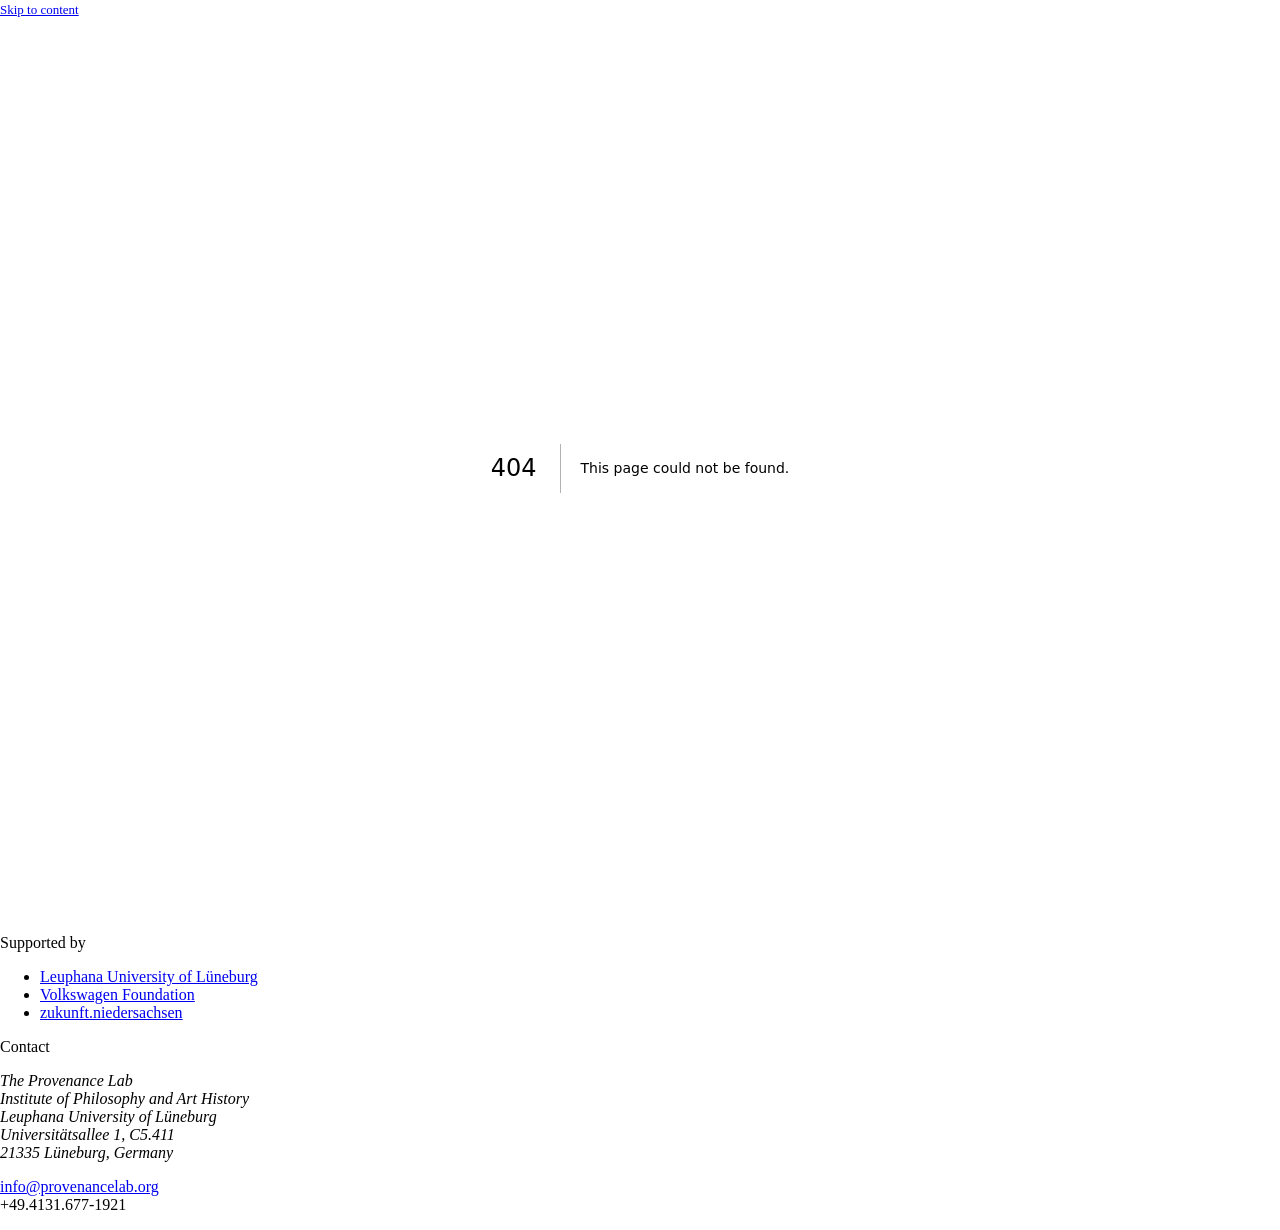
==== 404/index.html @ 69073a0b "Deploy internal@283c2c4657d5 Generated static release from the private canonical source." ====
<!DOCTYPE html><!--GdegXd8viqjY1haGjltUd--><html lang="en"><head><meta charSet="utf-8"/><meta name="viewport" content="width=device-width, initial-scale=1"/><link rel="stylesheet" href="/provenancelab-org/_next/static/chunks/e42bea5c8b662b78.css" data-precedence="next"/><link rel="preload" as="script" fetchPriority="low" href="/provenancelab-org/_next/static/chunks/fd5f064b2a3f9309.js"/><script src="/provenancelab-org/_next/static/chunks/1d30260628ce68c6.js" async=""></script><script src="/provenancelab-org/_next/static/chunks/8a8ef77865bda9e6.js" async=""></script><script src="/provenancelab-org/_next/static/chunks/turbopack-cef4989e5da5ca2d.js" async=""></script><script src="/provenancelab-org/_next/static/chunks/42879de7b8087bc9.js" async=""></script><title>404: This page could not be found.</title><meta name="robots" content="noindex"/><meta name="theme-color" content="#f4f5f2"/><title>The Provenance Lab</title><meta name="description" content="An interdisciplinary research centre at Leuphana University of Lüneburg. We use computational, archival, and collaborative methods to trace how and why art has changed hands."/><link rel="canonical" href="https://provenancelab.org/"/><meta property="og:title" content="The Provenance Lab"/><meta property="og:description" content="An interdisciplinary research centre at Leuphana University of Lüneburg. We use computational, archival, and collaborative methods to trace how and why art has changed hands."/><meta property="og:site_name" content="The Provenance Lab"/><meta property="og:locale" content="en_GB"/><meta property="og:type" content="website"/><meta name="twitter:card" content="summary"/><meta name="twitter:title" content="The Provenance Lab"/><meta name="twitter:description" content="An interdisciplinary research centre at Leuphana University of Lüneburg. We use computational, archival, and collaborative methods to trace how and why art has changed hands."/><script src="/provenancelab-org/_next/static/chunks/a6dad97d9634a72d.js" noModule=""></script></head><body><div hidden=""><!--$--><!--/$--></div><a href="#main" class="sr-only focus:not-sr-only focus:absolute focus:z-50 focus:m-3 focus:bg-ink focus:px-3 focus:py-2 focus:text-[#f4f5f2]" style="font-family:var(--font-ui);font-size:0.8125rem">Skip to content</a><script type="application/ld+json">{"@context":"https://schema.org","@type":"ResearchOrganization","name":"The Provenance Lab","url":"https://provenancelab.org","parentOrganization":{"@type":"CollegeOrUniversity","name":"Leuphana University of Lüneburg"},"address":{"@type":"PostalAddress","streetAddress":"Universitätsallee 1, C5.411","postalCode":"21335","addressLocality":"Lüneburg","addressCountry":"DE"},"email":"info@provenancelab.org","telephone":"+49-4131-677-1921"}</script><main id="main"><div style="font-family:system-ui,&quot;Segoe UI&quot;,Roboto,Helvetica,Arial,sans-serif,&quot;Apple Color Emoji&quot;,&quot;Segoe UI Emoji&quot;;height:100vh;text-align:center;display:flex;flex-direction:column;align-items:center;justify-content:center"><div><style>body{color:#000;background:#fff;margin:0}.next-error-h1{border-right:1px solid rgba(0,0,0,.3)}@media (prefers-color-scheme:dark){body{color:#fff;background:#000}.next-error-h1{border-right:1px solid rgba(255,255,255,.3)}}</style><h1 class="next-error-h1" style="display:inline-block;margin:0 20px 0 0;padding:0 23px 0 0;font-size:24px;font-weight:500;vertical-align:top;line-height:49px">404</h1><div style="display:inline-block"><h2 style="font-size:14px;font-weight:400;line-height:49px;margin:0">This page could not be found.</h2></div></div></div><!--$--><!--/$--></main><footer class="mt-12 md:mt-16"><div class="wrap"><div class="rule-hatched"></div></div><div class="wrap grid gap-10 py-12 md:grid-cols-2 md:gap-16 md:py-14"><div><p class="marker mb-3">Supported by</p><ul class="flex flex-col gap-1.5"><li><a href="https://www.leuphana.de/en" target="_blank" rel="noopener noreferrer" class="meta transition-[color] duration-150 hover:text-[var(--ink)]">Leuphana University of Lüneburg</a></li><li><a href="https://www.volkswagenstiftung.de/en" target="_blank" rel="noopener noreferrer" class="meta transition-[color] duration-150 hover:text-[var(--ink)]">Volkswagen Foundation</a></li><li><a href="https://www.zukunft.niedersachsen.de/" target="_blank" rel="noopener noreferrer" class="meta transition-[color] duration-150 hover:text-[var(--ink)]">zukunft.niedersachsen</a></li></ul></div><div><p class="marker mb-3">Contact</p><address class="meta not-italic leading-relaxed">The Provenance Lab<br/>Institute of Philosophy and Art History<br/>Leuphana University of Lüneburg<br/>Universitätsallee 1, C5.411<br/>21335 Lüneburg, Germany</address><p class="meta mt-3"><a href="mailto:info@provenancelab.org" class="underline decoration-[var(--rule-strong)] underline-offset-2 hover:decoration-[var(--ink)]">info@provenancelab.org</a><br/>+49.4131.677-1921</p></div></div></footer><script src="/provenancelab-org/_next/static/chunks/fd5f064b2a3f9309.js" id="_R_" async=""></script><script>(self.__next_f=self.__next_f||[]).push([0])</script><script>self.__next_f.push([1,"1:\"$Sreact.fragment\"\n2:I[39756,[\"/provenancelab-org/_next/static/chunks/42879de7b8087bc9.js\"],\"default\"]\n3:I[37457,[\"/provenancelab-org/_next/static/chunks/42879de7b8087bc9.js\"],\"default\"]\n9:I[68027,[\"/provenancelab-org/_next/static/chunks/42879de7b8087bc9.js\"],\"default\"]\n:HL[\"/provenancelab-org/_next/static/chunks/e42bea5c8b662b78.css\",\"style\"]\n"])</script><script>self.__next_f.push([1,"0:{\"P\":null,\"b\":\"GdegXd8viqjY1haGjltUd\",\"c\":[\"\",\"_not-found\",\"\"],\"q\":\"\",\"i\":false,\"f\":[[[\"\",{\"children\":[\"/_not-found\",{\"children\":[\"__PAGE__\",{}]}]},\"$undefined\",\"$undefined\",true],[[\"$\",\"$1\",\"c\",{\"children\":[[[\"$\",\"link\",\"0\",{\"rel\":\"stylesheet\",\"href\":\"/provenancelab-org/_next/static/chunks/e42bea5c8b662b78.css\",\"precedence\":\"next\",\"crossOrigin\":\"$undefined\",\"nonce\":\"$undefined\"}],[\"$\",\"script\",\"script-0\",{\"src\":\"/provenancelab-org/_next/static/chunks/42879de7b8087bc9.js\",\"async\":true,\"nonce\":\"$undefined\"}]],[\"$\",\"html\",null,{\"lang\":\"en\",\"children\":[\"$\",\"body\",null,{\"children\":[[\"$\",\"a\",null,{\"href\":\"#main\",\"className\":\"sr-only focus:not-sr-only focus:absolute focus:z-50 focus:m-3 focus:bg-ink focus:px-3 focus:py-2 focus:text-[#f4f5f2]\",\"style\":{\"fontFamily\":\"var(--font-ui)\",\"fontSize\":\"0.8125rem\"},\"children\":\"Skip to content\"}],[\"$\",\"script\",null,{\"type\":\"application/ld+json\",\"dangerouslySetInnerHTML\":{\"__html\":\"{\\\"@context\\\":\\\"https://schema.org\\\",\\\"@type\\\":\\\"ResearchOrganization\\\",\\\"name\\\":\\\"The Provenance Lab\\\",\\\"url\\\":\\\"https://provenancelab.org\\\",\\\"parentOrganization\\\":{\\\"@type\\\":\\\"CollegeOrUniversity\\\",\\\"name\\\":\\\"Leuphana University of Lüneburg\\\"},\\\"address\\\":{\\\"@type\\\":\\\"PostalAddress\\\",\\\"streetAddress\\\":\\\"Universitätsallee 1, C5.411\\\",\\\"postalCode\\\":\\\"21335\\\",\\\"addressLocality\\\":\\\"Lüneburg\\\",\\\"addressCountry\\\":\\\"DE\\\"},\\\"email\\\":\\\"info@provenancelab.org\\\",\\\"telephone\\\":\\\"+49-4131-677-1921\\\"}\"}}],[\"$\",\"main\",null,{\"id\":\"main\",\"children\":[\"$\",\"$L2\",null,{\"parallelRouterKey\":\"children\",\"error\":\"$undefined\",\"errorStyles\":\"$undefined\",\"errorScripts\":\"$undefined\",\"template\":[\"$\",\"$L3\",null,{}],\"templateStyles\":\"$undefined\",\"templateScripts\":\"$undefined\",\"notFound\":[[[\"$\",\"title\",null,{\"children\":\"404: This page could not be found.\"}],[\"$\",\"div\",null,{\"style\":{\"fontFamily\":\"system-ui,\\\"Segoe UI\\\",Roboto,Helvetica,Arial,sans-serif,\\\"Apple Color Emoji\\\",\\\"Segoe UI Emoji\\\"\",\"height\":\"100vh\",\"textAlign\":\"center\",\"display\":\"flex\",\"flexDirection\":\"column\",\"alignItems\":\"center\",\"justifyContent\":\"center\"},\"children\":[\"$\",\"div\",null,{\"children\":[[\"$\",\"style\",null,{\"dangerouslySetInnerHTML\":{\"__html\":\"body{color:#000;background:#fff;margin:0}.next-error-h1{border-right:1px solid rgba(0,0,0,.3)}@media (prefers-color-scheme:dark){body{color:#fff;background:#000}.next-error-h1{border-right:1px solid rgba(255,255,255,.3)}}\"}}],[\"$\",\"h1\",null,{\"className\":\"next-error-h1\",\"style\":{\"display\":\"inline-block\",\"margin\":\"0 20px 0 0\",\"padding\":\"0 23px 0 0\",\"fontSize\":24,\"fontWeight\":500,\"verticalAlign\":\"top\",\"lineHeight\":\"49px\"},\"children\":404}],[\"$\",\"div\",null,{\"style\":{\"display\":\"inline-block\"},\"children\":[\"$\",\"h2\",null,{\"style\":{\"fontSize\":14,\"fontWeight\":400,\"lineHeight\":\"49px\",\"margin\":0},\"children\":\"This page could not be found.\"}]}]]}]}]],[]],\"forbidden\":\"$undefined\",\"unauthorized\":\"$undefined\"}]}],[\"$\",\"footer\",null,{\"className\":\"mt-12 md:mt-16\",\"children\":[[\"$\",\"div\",null,{\"className\":\"wrap\",\"children\":[\"$\",\"div\",null,{\"className\":\"rule-hatched\"}]}],[\"$\",\"div\",null,{\"className\":\"wrap grid gap-10 py-12 md:grid-cols-2 md:gap-16 md:py-14\",\"children\":[[\"$\",\"div\",null,{\"children\":[[\"$\",\"p\",null,{\"className\":\"marker mb-3\",\"children\":\"Supported by\"}],[\"$\",\"ul\",null,{\"className\":\"flex flex-col gap-1.5\",\"children\":[[\"$\",\"li\",\"Leuphana University of Lüneburg\",{\"children\":[\"$\",\"a\",null,{\"href\":\"https://www.leuphana.de/en\",\"target\":\"_blank\",\"rel\":\"noopener noreferrer\",\"className\":\"meta transition-[color] duration-150 hover:text-[var(--ink)]\",\"children\":\"Leuphana University of Lüneburg\"}]}],[\"$\",\"li\",\"Volkswagen Foundation\",{\"children\":[\"$\",\"a\",null,{\"href\":\"https://www.volkswagenstiftung.de/en\",\"target\":\"_blank\",\"rel\":\"noopener noreferrer\",\"className\":\"meta transition-[color] duration-150 hover:text-[var(--ink)]\",\"children\":\"Volkswagen Foundation\"}]}],[\"$\",\"li\",\"zukunft.niedersachsen\",{\"children\":[\"$\",\"a\",null,{\"href\":\"https://www.zukunft.niedersachsen.de/\",\"target\":\"_blank\",\"rel\":\"noopener noreferrer\",\"className\":\"meta transition-[color] duration-150 hover:text-[var(--ink)]\",\"children\":\"zukunft.niedersachsen\"}]}]]}]]}],[\"$\",\"div\",null,{\"children\":[[\"$\",\"p\",null,{\"className\":\"marker mb-3\",\"children\":\"Contact\"}],[\"$\",\"address\",null,{\"className\":\"meta not-italic leading-relaxed\",\"children\":[\"The Provenance Lab\",[\"$\",\"br\",null,{}],\"Institute of Philosophy and Art History\",[\"$\",\"br\",null,{}],\"Leuphana University of Lüneburg\",[\"$\",\"br\",null,{}],\"Universitätsallee 1, C5.411\",\"$L4\",\"21335 Lüneburg, Germany\"]}],\"$L5\"]}]]}]]}]]}]}]]}],{\"children\":[\"$L6\",{\"children\":[\"$L7\",{},null,false,false]},null,false,false]},null,false,false],\"$L8\",false]],\"m\":\"$undefined\",\"G\":[\"$9\",\"$undefined\"],\"S\":true}\n"])</script><script>self.__next_f.push([1,"a:I[97367,[\"/provenancelab-org/_next/static/chunks/42879de7b8087bc9.js\"],\"OutletBoundary\"]\nb:\"$Sreact.suspense\"\nd:I[97367,[\"/provenancelab-org/_next/static/chunks/42879de7b8087bc9.js\"],\"ViewportBoundary\"]\nf:I[97367,[\"/provenancelab-org/_next/static/chunks/42879de7b8087bc9.js\"],\"MetadataBoundary\"]\n4:[\"$\",\"br\",null,{}]\n5:[\"$\",\"p\",null,{\"className\":\"meta mt-3\",\"children\":[[\"$\",\"a\",null,{\"href\":\"mailto:info@provenancelab.org\",\"className\":\"underline decoration-[var(--rule-strong)] underline-offset-2 hover:decoration-[var(--ink)]\",\"children\":\"info@provenancelab.org\"}],[\"$\",\"br\",null,{}],\"+49.4131.677-1921\"]}]\n6:[\"$\",\"$1\",\"c\",{\"children\":[null,[\"$\",\"$L2\",null,{\"parallelRouterKey\":\"children\",\"error\":\"$undefined\",\"errorStyles\":\"$undefined\",\"errorScripts\":\"$undefined\",\"template\":[\"$\",\"$L3\",null,{}],\"templateStyles\":\"$undefined\",\"templateScripts\":\"$undefined\",\"notFound\":\"$undefined\",\"forbidden\":\"$undefined\",\"unauthorized\":\"$undefined\"}]]}]\n7:[\"$\",\"$1\",\"c\",{\"children\":[[[\"$\",\"title\",null,{\"children\":\"404: This page could not be found.\"}],[\"$\",\"div\",null,{\"style\":\"$0:f:0:1:0:props:children:1:props:children:props:children:2:props:children:props:notFound:0:1:props:style\",\"children\":[\"$\",\"div\",null,{\"children\":[[\"$\",\"style\",null,{\"dangerouslySetInnerHTML\":{\"__html\":\"body{color:#000;background:#fff;margin:0}.next-error-h1{border-right:1px solid rgba(0,0,0,.3)}@media (prefers-color-scheme:dark){body{color:#fff;background:#000}.next-error-h1{border-right:1px solid rgba(255,255,255,.3)}}\"}}],[\"$\",\"h1\",null,{\"className\":\"next-error-h1\",\"style\":\"$0:f:0:1:0:props:children:1:props:children:props:children:2:props:children:props:notFound:0:1:props:children:props:children:1:props:style\",\"children\":404}],[\"$\",\"div\",null,{\"style\":\"$0:f:0:1:0:props:children:1:props:children:props:children:2:props:children:props:notFound:0:1:props:children:props:children:2:props:style\",\"children\":[\"$\",\"h2\",null,{\"style\":\"$0:f:0:1:0:props:children:1:props:children:props:children:2:props:children:props:notFound:0:1:props:children:props:children:2:props:children:props:style\",\"children\":\"This page could not be found.\"}]}]]}]}]],null,[\"$\",\"$La\",null,{\"children\":[\"$\",\"$b\",null,{\"name\":\"Next.MetadataOutlet\",\"children\":\"$@c\"}]}]]}]\n8:[\"$\",\"$1\",\"h\",{\"children\":[[\"$\",\"meta\",null,{\"name\":\"robots\",\"content\":\"noindex\"}],[\"$\",\"$Ld\",null,{\"children\":\"$@e\"}],[\"$\",\"div\",null,{\"hidden\":true,\"children\":[\"$\",\"$Lf\",null,{\"children\":[\"$\",\"$b\",null,{\"name\":\"Next.Metadata\",\"children\":\"$@10\"}]}]}],null]}]\n"])</script><script>self.__next_f.push([1,"e:[[\"$\",\"meta\",\"0\",{\"charSet\":\"utf-8\"}],[\"$\",\"meta\",\"1\",{\"name\":\"viewport\",\"content\":\"width=device-width, initial-scale=1\"}],[\"$\",\"meta\",\"2\",{\"name\":\"theme-color\",\"content\":\"#f4f5f2\"}]]\n"])</script><script>self.__next_f.push([1,"10:[[\"$\",\"title\",\"0\",{\"children\":\"The Provenance Lab\"}],[\"$\",\"meta\",\"1\",{\"name\":\"description\",\"content\":\"An interdisciplinary research centre at Leuphana University of Lüneburg. We use computational, archival, and collaborative methods to trace how and why art has changed hands.\"}],[\"$\",\"link\",\"2\",{\"rel\":\"canonical\",\"href\":\"https://provenancelab.org/\"}],[\"$\",\"meta\",\"3\",{\"property\":\"og:title\",\"content\":\"The Provenance Lab\"}],[\"$\",\"meta\",\"4\",{\"property\":\"og:description\",\"content\":\"An interdisciplinary research centre at Leuphana University of Lüneburg. We use computational, archival, and collaborative methods to trace how and why art has changed hands.\"}],[\"$\",\"meta\",\"5\",{\"property\":\"og:site_name\",\"content\":\"The Provenance Lab\"}],[\"$\",\"meta\",\"6\",{\"property\":\"og:locale\",\"content\":\"en_GB\"}],[\"$\",\"meta\",\"7\",{\"property\":\"og:type\",\"content\":\"website\"}],[\"$\",\"meta\",\"8\",{\"name\":\"twitter:card\",\"content\":\"summary\"}],[\"$\",\"meta\",\"9\",{\"name\":\"twitter:title\",\"content\":\"The Provenance Lab\"}],[\"$\",\"meta\",\"10\",{\"name\":\"twitter:description\",\"content\":\"An interdisciplinary research centre at Leuphana University of Lüneburg. We use computational, archival, and collaborative methods to trace how and why art has changed hands.\"}]]\nc:null\n"])</script></body></html>
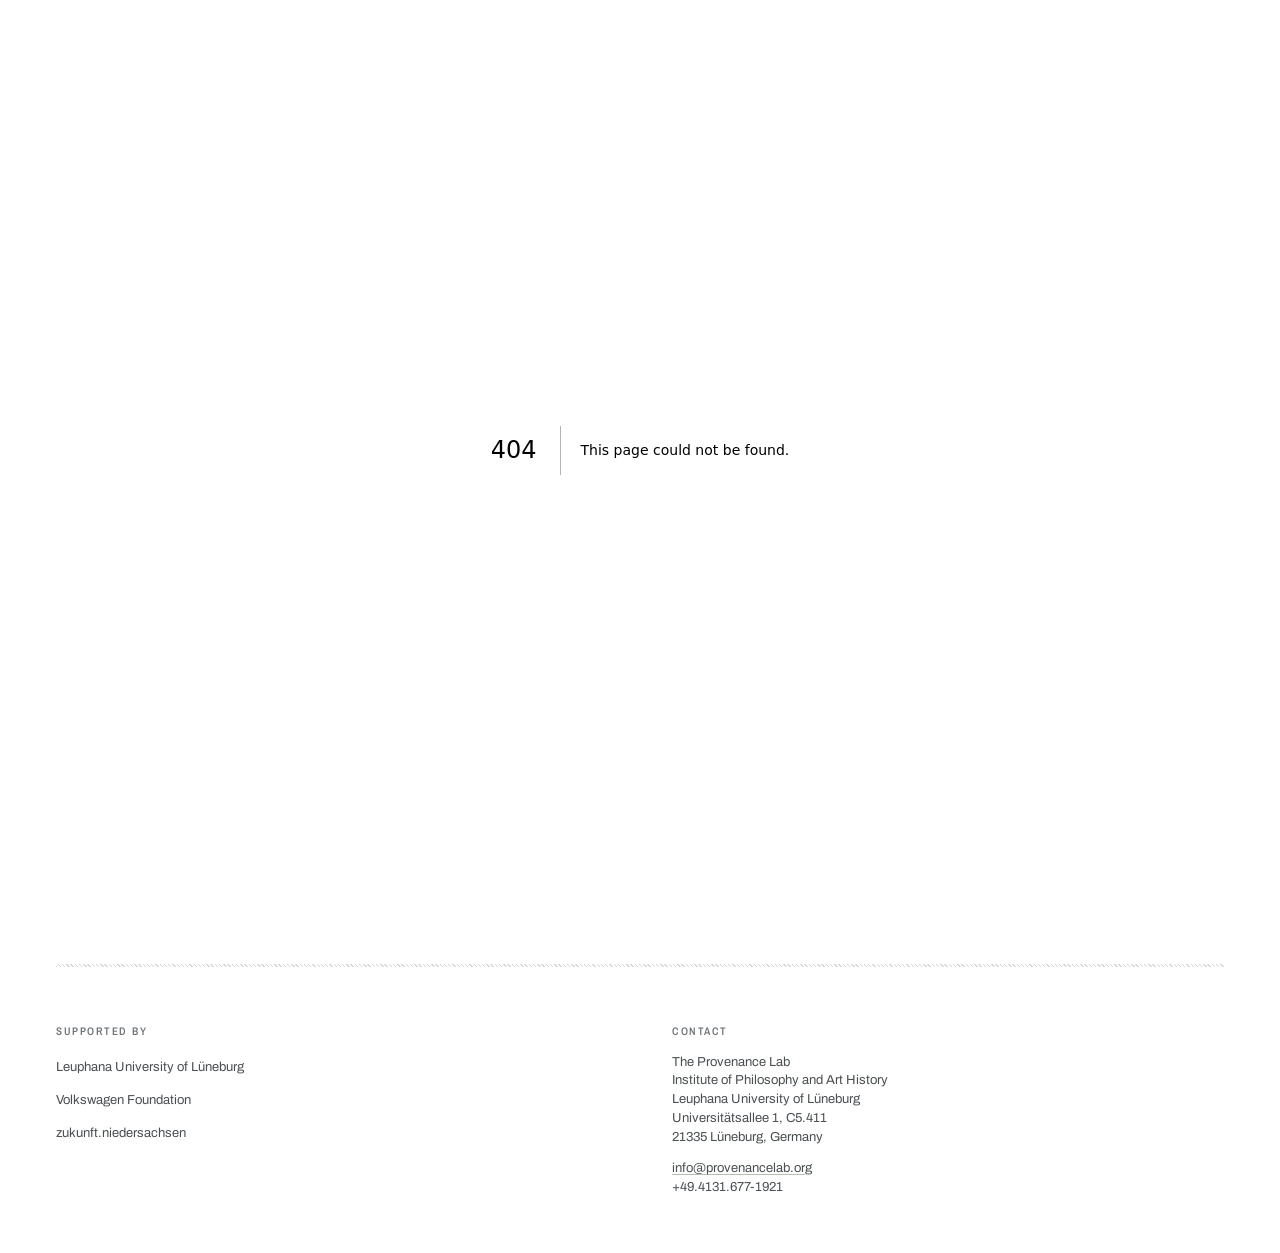
==== commit cf129cf6: "Deploy internal@5a515d130924" ====
--- a/404/index.html
+++ b/404/index.html
@@ -1 +1 @@
-<!DOCTYPE html><!--GdegXd8viqjY1haGjltUd--><html lang="en"><head><meta charSet="utf-8"/><meta name="viewport" content="width=device-width, initial-scale=1"/><link rel="stylesheet" href="/provenancelab-org/_next/static/chunks/e42bea5c8b662b78.css" data-precedence="next"/><link rel="preload" as="script" fetchPriority="low" href="/provenancelab-org/_next/static/chunks/fd5f064b2a3f9309.js"/><script src="/provenancelab-org/_next/static/chunks/1d30260628ce68c6.js" async=""></script><script src="/provenancelab-org/_next/static/chunks/8a8ef77865bda9e6.js" async=""></script><script src="/provenancelab-org/_next/static/chunks/turbopack-cef4989e5da5ca2d.js" async=""></script><script src="/provenancelab-org/_next/static/chunks/42879de7b8087bc9.js" async=""></script><title>404: This page could not be found.</title><meta name="robots" content="noindex"/><meta name="theme-color" content="#f4f5f2"/><title>The Provenance Lab</title><meta name="description" content="An interdisciplinary research centre at Leuphana University of Lüneburg. We use computational, archival, and collaborative methods to trace how and why art has changed hands."/><link rel="canonical" href="https://provenancelab.org/"/><meta property="og:title" content="The Provenance Lab"/><meta property="og:description" content="An interdisciplinary research centre at Leuphana University of Lüneburg. We use computational, archival, and collaborative methods to trace how and why art has changed hands."/><meta property="og:site_name" content="The Provenance Lab"/><meta property="og:locale" content="en_GB"/><meta property="og:type" content="website"/><meta name="twitter:card" content="summary"/><meta name="twitter:title" content="The Provenance Lab"/><meta name="twitter:description" content="An interdisciplinary research centre at Leuphana University of Lüneburg. We use computational, archival, and collaborative methods to trace how and why art has changed hands."/><script src="/provenancelab-org/_next/static/chunks/a6dad97d9634a72d.js" noModule=""></script></head><body><div hidden=""><!--$--><!--/$--></div><a href="#main" class="sr-only focus:not-sr-only focus:absolute focus:z-50 focus:m-3 focus:bg-ink focus:px-3 focus:py-2 focus:text-[#f4f5f2]" style="font-family:var(--font-ui);font-size:0.8125rem">Skip to content</a><script type="application/ld+json">{"@context":"https://schema.org","@type":"ResearchOrganization","name":"The Provenance Lab","url":"https://provenancelab.org","parentOrganization":{"@type":"CollegeOrUniversity","name":"Leuphana University of Lüneburg"},"address":{"@type":"PostalAddress","streetAddress":"Universitätsallee 1, C5.411","postalCode":"21335","addressLocality":"Lüneburg","addressCountry":"DE"},"email":"info@provenancelab.org","telephone":"+49-4131-677-1921"}</script><main id="main"><div style="font-family:system-ui,&quot;Segoe UI&quot;,Roboto,Helvetica,Arial,sans-serif,&quot;Apple Color Emoji&quot;,&quot;Segoe UI Emoji&quot;;height:100vh;text-align:center;display:flex;flex-direction:column;align-items:center;justify-content:center"><div><style>body{color:#000;background:#fff;margin:0}.next-error-h1{border-right:1px solid rgba(0,0,0,.3)}@media (prefers-color-scheme:dark){body{color:#fff;background:#000}.next-error-h1{border-right:1px solid rgba(255,255,255,.3)}}</style><h1 class="next-error-h1" style="display:inline-block;margin:0 20px 0 0;padding:0 23px 0 0;font-size:24px;font-weight:500;vertical-align:top;line-height:49px">404</h1><div style="display:inline-block"><h2 style="font-size:14px;font-weight:400;line-height:49px;margin:0">This page could not be found.</h2></div></div></div><!--$--><!--/$--></main><footer class="mt-12 md:mt-16"><div class="wrap"><div class="rule-hatched"></div></div><div class="wrap grid gap-10 py-12 md:grid-cols-2 md:gap-16 md:py-14"><div><p class="marker mb-3">Supported by</p><ul class="flex flex-col gap-1.5"><li><a href="https://www.leuphana.de/en" target="_blank" rel="noopener noreferrer" class="meta transition-[color] duration-150 hover:text-[var(--ink)]">Leuphana University of Lüneburg</a></li><li><a href="https://www.volkswagenstiftung.de/en" target="_blank" rel="noopener noreferrer" class="meta transition-[color] duration-150 hover:text-[var(--ink)]">Volkswagen Foundation</a></li><li><a href="https://www.zukunft.niedersachsen.de/" target="_blank" rel="noopener noreferrer" class="meta transition-[color] duration-150 hover:text-[var(--ink)]">zukunft.niedersachsen</a></li></ul></div><div><p class="marker mb-3">Contact</p><address class="meta not-italic leading-relaxed">The Provenance Lab<br/>Institute of Philosophy and Art History<br/>Leuphana University of Lüneburg<br/>Universitätsallee 1, C5.411<br/>21335 Lüneburg, Germany</address><p class="meta mt-3"><a href="mailto:info@provenancelab.org" class="underline decoration-[var(--rule-strong)] underline-offset-2 hover:decoration-[var(--ink)]">info@provenancelab.org</a><br/>+49.4131.677-1921</p></div></div></footer><script src="/provenancelab-org/_next/static/chunks/fd5f064b2a3f9309.js" id="_R_" async=""></script><script>(self.__next_f=self.__next_f||[]).push([0])</script><script>self.__next_f.push([1,"1:\"$Sreact.fragment\"\n2:I[39756,[\"/provenancelab-org/_next/static/chunks/42879de7b8087bc9.js\"],\"default\"]\n3:I[37457,[\"/provenancelab-org/_next/static/chunks/42879de7b8087bc9.js\"],\"default\"]\n9:I[68027,[\"/provenancelab-org/_next/static/chunks/42879de7b8087bc9.js\"],\"default\"]\n:HL[\"/provenancelab-org/_next/static/chunks/e42bea5c8b662b78.css\",\"style\"]\n"])</script><script>self.__next_f.push([1,"0:{\"P\":null,\"b\":\"GdegXd8viqjY1haGjltUd\",\"c\":[\"\",\"_not-found\",\"\"],\"q\":\"\",\"i\":false,\"f\":[[[\"\",{\"children\":[\"/_not-found\",{\"children\":[\"__PAGE__\",{}]}]},\"$undefined\",\"$undefined\",true],[[\"$\",\"$1\",\"c\",{\"children\":[[[\"$\",\"link\",\"0\",{\"rel\":\"stylesheet\",\"href\":\"/provenancelab-org/_next/static/chunks/e42bea5c8b662b78.css\",\"precedence\":\"next\",\"crossOrigin\":\"$undefined\",\"nonce\":\"$undefined\"}],[\"$\",\"script\",\"script-0\",{\"src\":\"/provenancelab-org/_next/static/chunks/42879de7b8087bc9.js\",\"async\":true,\"nonce\":\"$undefined\"}]],[\"$\",\"html\",null,{\"lang\":\"en\",\"children\":[\"$\",\"body\",null,{\"children\":[[\"$\",\"a\",null,{\"href\":\"#main\",\"className\":\"sr-only focus:not-sr-only focus:absolute focus:z-50 focus:m-3 focus:bg-ink focus:px-3 focus:py-2 focus:text-[#f4f5f2]\",\"style\":{\"fontFamily\":\"var(--font-ui)\",\"fontSize\":\"0.8125rem\"},\"children\":\"Skip to content\"}],[\"$\",\"script\",null,{\"type\":\"application/ld+json\",\"dangerouslySetInnerHTML\":{\"__html\":\"{\\\"@context\\\":\\\"https://schema.org\\\",\\\"@type\\\":\\\"ResearchOrganization\\\",\\\"name\\\":\\\"The Provenance Lab\\\",\\\"url\\\":\\\"https://provenancelab.org\\\",\\\"parentOrganization\\\":{\\\"@type\\\":\\\"CollegeOrUniversity\\\",\\\"name\\\":\\\"Leuphana University of Lüneburg\\\"},\\\"address\\\":{\\\"@type\\\":\\\"PostalAddress\\\",\\\"streetAddress\\\":\\\"Universitätsallee 1, C5.411\\\",\\\"postalCode\\\":\\\"21335\\\",\\\"addressLocality\\\":\\\"Lüneburg\\\",\\\"addressCountry\\\":\\\"DE\\\"},\\\"email\\\":\\\"info@provenancelab.org\\\",\\\"telephone\\\":\\\"+49-4131-677-1921\\\"}\"}}],[\"$\",\"main\",null,{\"id\":\"main\",\"children\":[\"$\",\"$L2\",null,{\"parallelRouterKey\":\"children\",\"error\":\"$undefined\",\"errorStyles\":\"$undefined\",\"errorScripts\":\"$undefined\",\"template\":[\"$\",\"$L3\",null,{}],\"templateStyles\":\"$undefined\",\"templateScripts\":\"$undefined\",\"notFound\":[[[\"$\",\"title\",null,{\"children\":\"404: This page could not be found.\"}],[\"$\",\"div\",null,{\"style\":{\"fontFamily\":\"system-ui,\\\"Segoe UI\\\",Roboto,Helvetica,Arial,sans-serif,\\\"Apple Color Emoji\\\",\\\"Segoe UI Emoji\\\"\",\"height\":\"100vh\",\"textAlign\":\"center\",\"display\":\"flex\",\"flexDirection\":\"column\",\"alignItems\":\"center\",\"justifyContent\":\"center\"},\"children\":[\"$\",\"div\",null,{\"children\":[[\"$\",\"style\",null,{\"dangerouslySetInnerHTML\":{\"__html\":\"body{color:#000;background:#fff;margin:0}.next-error-h1{border-right:1px solid rgba(0,0,0,.3)}@media (prefers-color-scheme:dark){body{color:#fff;background:#000}.next-error-h1{border-right:1px solid rgba(255,255,255,.3)}}\"}}],[\"$\",\"h1\",null,{\"className\":\"next-error-h1\",\"style\":{\"display\":\"inline-block\",\"margin\":\"0 20px 0 0\",\"padding\":\"0 23px 0 0\",\"fontSize\":24,\"fontWeight\":500,\"verticalAlign\":\"top\",\"lineHeight\":\"49px\"},\"children\":404}],[\"$\",\"div\",null,{\"style\":{\"display\":\"inline-block\"},\"children\":[\"$\",\"h2\",null,{\"style\":{\"fontSize\":14,\"fontWeight\":400,\"lineHeight\":\"49px\",\"margin\":0},\"children\":\"This page could not be found.\"}]}]]}]}]],[]],\"forbidden\":\"$undefined\",\"unauthorized\":\"$undefined\"}]}],[\"$\",\"footer\",null,{\"className\":\"mt-12 md:mt-16\",\"children\":[[\"$\",\"div\",null,{\"className\":\"wrap\",\"children\":[\"$\",\"div\",null,{\"className\":\"rule-hatched\"}]}],[\"$\",\"div\",null,{\"className\":\"wrap grid gap-10 py-12 md:grid-cols-2 md:gap-16 md:py-14\",\"children\":[[\"$\",\"div\",null,{\"children\":[[\"$\",\"p\",null,{\"className\":\"marker mb-3\",\"children\":\"Supported by\"}],[\"$\",\"ul\",null,{\"className\":\"flex flex-col gap-1.5\",\"children\":[[\"$\",\"li\",\"Leuphana University of Lüneburg\",{\"children\":[\"$\",\"a\",null,{\"href\":\"https://www.leuphana.de/en\",\"target\":\"_blank\",\"rel\":\"noopener noreferrer\",\"className\":\"meta transition-[color] duration-150 hover:text-[var(--ink)]\",\"children\":\"Leuphana University of Lüneburg\"}]}],[\"$\",\"li\",\"Volkswagen Foundation\",{\"children\":[\"$\",\"a\",null,{\"href\":\"https://www.volkswagenstiftung.de/en\",\"target\":\"_blank\",\"rel\":\"noopener noreferrer\",\"className\":\"meta transition-[color] duration-150 hover:text-[var(--ink)]\",\"children\":\"Volkswagen Foundation\"}]}],[\"$\",\"li\",\"zukunft.niedersachsen\",{\"children\":[\"$\",\"a\",null,{\"href\":\"https://www.zukunft.niedersachsen.de/\",\"target\":\"_blank\",\"rel\":\"noopener noreferrer\",\"className\":\"meta transition-[color] duration-150 hover:text-[var(--ink)]\",\"children\":\"zukunft.niedersachsen\"}]}]]}]]}],[\"$\",\"div\",null,{\"children\":[[\"$\",\"p\",null,{\"className\":\"marker mb-3\",\"children\":\"Contact\"}],[\"$\",\"address\",null,{\"className\":\"meta not-italic leading-relaxed\",\"children\":[\"The Provenance Lab\",[\"$\",\"br\",null,{}],\"Institute of Philosophy and Art History\",[\"$\",\"br\",null,{}],\"Leuphana University of Lüneburg\",[\"$\",\"br\",null,{}],\"Universitätsallee 1, C5.411\",\"$L4\",\"21335 Lüneburg, Germany\"]}],\"$L5\"]}]]}]]}]]}]}]]}],{\"children\":[\"$L6\",{\"children\":[\"$L7\",{},null,false,false]},null,false,false]},null,false,false],\"$L8\",false]],\"m\":\"$undefined\",\"G\":[\"$9\",\"$undefined\"],\"S\":true}\n"])</script><script>self.__next_f.push([1,"a:I[97367,[\"/provenancelab-org/_next/static/chunks/42879de7b8087bc9.js\"],\"OutletBoundary\"]\nb:\"$Sreact.suspense\"\nd:I[97367,[\"/provenancelab-org/_next/static/chunks/42879de7b8087bc9.js\"],\"ViewportBoundary\"]\nf:I[97367,[\"/provenancelab-org/_next/static/chunks/42879de7b8087bc9.js\"],\"MetadataBoundary\"]\n4:[\"$\",\"br\",null,{}]\n5:[\"$\",\"p\",null,{\"className\":\"meta mt-3\",\"children\":[[\"$\",\"a\",null,{\"href\":\"mailto:info@provenancelab.org\",\"className\":\"underline decoration-[var(--rule-strong)] underline-offset-2 hover:decoration-[var(--ink)]\",\"children\":\"info@provenancelab.org\"}],[\"$\",\"br\",null,{}],\"+49.4131.677-1921\"]}]\n6:[\"$\",\"$1\",\"c\",{\"children\":[null,[\"$\",\"$L2\",null,{\"parallelRouterKey\":\"children\",\"error\":\"$undefined\",\"errorStyles\":\"$undefined\",\"errorScripts\":\"$undefined\",\"template\":[\"$\",\"$L3\",null,{}],\"templateStyles\":\"$undefined\",\"templateScripts\":\"$undefined\",\"notFound\":\"$undefined\",\"forbidden\":\"$undefined\",\"unauthorized\":\"$undefined\"}]]}]\n7:[\"$\",\"$1\",\"c\",{\"children\":[[[\"$\",\"title\",null,{\"children\":\"404: This page could not be found.\"}],[\"$\",\"div\",null,{\"style\":\"$0:f:0:1:0:props:children:1:props:children:props:children:2:props:children:props:notFound:0:1:props:style\",\"children\":[\"$\",\"div\",null,{\"children\":[[\"$\",\"style\",null,{\"dangerouslySetInnerHTML\":{\"__html\":\"body{color:#000;background:#fff;margin:0}.next-error-h1{border-right:1px solid rgba(0,0,0,.3)}@media (prefers-color-scheme:dark){body{color:#fff;background:#000}.next-error-h1{border-right:1px solid rgba(255,255,255,.3)}}\"}}],[\"$\",\"h1\",null,{\"className\":\"next-error-h1\",\"style\":\"$0:f:0:1:0:props:children:1:props:children:props:children:2:props:children:props:notFound:0:1:props:children:props:children:1:props:style\",\"children\":404}],[\"$\",\"div\",null,{\"style\":\"$0:f:0:1:0:props:children:1:props:children:props:children:2:props:children:props:notFound:0:1:props:children:props:children:2:props:style\",\"children\":[\"$\",\"h2\",null,{\"style\":\"$0:f:0:1:0:props:children:1:props:children:props:children:2:props:children:props:notFound:0:1:props:children:props:children:2:props:children:props:style\",\"children\":\"This page could not be found.\"}]}]]}]}]],null,[\"$\",\"$La\",null,{\"children\":[\"$\",\"$b\",null,{\"name\":\"Next.MetadataOutlet\",\"children\":\"$@c\"}]}]]}]\n8:[\"$\",\"$1\",\"h\",{\"children\":[[\"$\",\"meta\",null,{\"name\":\"robots\",\"content\":\"noindex\"}],[\"$\",\"$Ld\",null,{\"children\":\"$@e\"}],[\"$\",\"div\",null,{\"hidden\":true,\"children\":[\"$\",\"$Lf\",null,{\"children\":[\"$\",\"$b\",null,{\"name\":\"Next.Metadata\",\"children\":\"$@10\"}]}]}],null]}]\n"])</script><script>self.__next_f.push([1,"e:[[\"$\",\"meta\",\"0\",{\"charSet\":\"utf-8\"}],[\"$\",\"meta\",\"1\",{\"name\":\"viewport\",\"content\":\"width=device-width, initial-scale=1\"}],[\"$\",\"meta\",\"2\",{\"name\":\"theme-color\",\"content\":\"#f4f5f2\"}]]\n"])</script><script>self.__next_f.push([1,"10:[[\"$\",\"title\",\"0\",{\"children\":\"The Provenance Lab\"}],[\"$\",\"meta\",\"1\",{\"name\":\"description\",\"content\":\"An interdisciplinary research centre at Leuphana University of Lüneburg. We use computational, archival, and collaborative methods to trace how and why art has changed hands.\"}],[\"$\",\"link\",\"2\",{\"rel\":\"canonical\",\"href\":\"https://provenancelab.org/\"}],[\"$\",\"meta\",\"3\",{\"property\":\"og:title\",\"content\":\"The Provenance Lab\"}],[\"$\",\"meta\",\"4\",{\"property\":\"og:description\",\"content\":\"An interdisciplinary research centre at Leuphana University of Lüneburg. We use computational, archival, and collaborative methods to trace how and why art has changed hands.\"}],[\"$\",\"meta\",\"5\",{\"property\":\"og:site_name\",\"content\":\"The Provenance Lab\"}],[\"$\",\"meta\",\"6\",{\"property\":\"og:locale\",\"content\":\"en_GB\"}],[\"$\",\"meta\",\"7\",{\"property\":\"og:type\",\"content\":\"website\"}],[\"$\",\"meta\",\"8\",{\"name\":\"twitter:card\",\"content\":\"summary\"}],[\"$\",\"meta\",\"9\",{\"name\":\"twitter:title\",\"content\":\"The Provenance Lab\"}],[\"$\",\"meta\",\"10\",{\"name\":\"twitter:description\",\"content\":\"An interdisciplinary research centre at Leuphana University of Lüneburg. We use computational, archival, and collaborative methods to trace how and why art has changed hands.\"}]]\nc:null\n"])</script></body></html>+<!DOCTYPE html><!--z78Dl1rLiRwv4QMA_rG1a--><html lang="en"><head><meta charSet="utf-8"/><meta name="viewport" content="width=device-width, initial-scale=1"/><link rel="stylesheet" href="/_next/static/chunks/e42bea5c8b662b78.css" data-precedence="next"/><link rel="preload" as="script" fetchPriority="low" href="/_next/static/chunks/fd5f064b2a3f9309.js"/><script src="/_next/static/chunks/a6a5532e2fb6e099.js" async=""></script><script src="/_next/static/chunks/8a8ef77865bda9e6.js" async=""></script><script src="/_next/static/chunks/turbopack-a0f606532d4d1a3e.js" async=""></script><script src="/_next/static/chunks/42879de7b8087bc9.js" async=""></script><title>404: This page could not be found.</title><meta name="robots" content="noindex"/><meta name="theme-color" content="#f4f5f2"/><title>The Provenance Lab</title><meta name="description" content="An interdisciplinary research centre at Leuphana University of Lüneburg. We use computational, archival, and collaborative methods to trace how and why art has changed hands."/><link rel="canonical" href="https://provenancelab.org/"/><meta property="og:title" content="The Provenance Lab"/><meta property="og:description" content="An interdisciplinary research centre at Leuphana University of Lüneburg. We use computational, archival, and collaborative methods to trace how and why art has changed hands."/><meta property="og:site_name" content="The Provenance Lab"/><meta property="og:locale" content="en_GB"/><meta property="og:type" content="website"/><meta name="twitter:card" content="summary"/><meta name="twitter:title" content="The Provenance Lab"/><meta name="twitter:description" content="An interdisciplinary research centre at Leuphana University of Lüneburg. We use computational, archival, and collaborative methods to trace how and why art has changed hands."/><script src="/_next/static/chunks/a6dad97d9634a72d.js" noModule=""></script></head><body><div hidden=""><!--$--><!--/$--></div><a href="#main" class="sr-only focus:not-sr-only focus:absolute focus:z-50 focus:m-3 focus:bg-ink focus:px-3 focus:py-2 focus:text-[#f4f5f2]" style="font-family:var(--font-ui);font-size:0.8125rem">Skip to content</a><script type="application/ld+json">{"@context":"https://schema.org","@type":"ResearchOrganization","name":"The Provenance Lab","url":"https://provenancelab.org","parentOrganization":{"@type":"CollegeOrUniversity","name":"Leuphana University of Lüneburg"},"address":{"@type":"PostalAddress","streetAddress":"Universitätsallee 1, C5.411","postalCode":"21335","addressLocality":"Lüneburg","addressCountry":"DE"},"email":"info@provenancelab.org","telephone":"+49-4131-677-1921"}</script><main id="main"><div style="font-family:system-ui,&quot;Segoe UI&quot;,Roboto,Helvetica,Arial,sans-serif,&quot;Apple Color Emoji&quot;,&quot;Segoe UI Emoji&quot;;height:100vh;text-align:center;display:flex;flex-direction:column;align-items:center;justify-content:center"><div><style>body{color:#000;background:#fff;margin:0}.next-error-h1{border-right:1px solid rgba(0,0,0,.3)}@media (prefers-color-scheme:dark){body{color:#fff;background:#000}.next-error-h1{border-right:1px solid rgba(255,255,255,.3)}}</style><h1 class="next-error-h1" style="display:inline-block;margin:0 20px 0 0;padding:0 23px 0 0;font-size:24px;font-weight:500;vertical-align:top;line-height:49px">404</h1><div style="display:inline-block"><h2 style="font-size:14px;font-weight:400;line-height:49px;margin:0">This page could not be found.</h2></div></div></div><!--$--><!--/$--></main><footer class="mt-12 md:mt-16"><div class="wrap"><div class="rule-hatched"></div></div><div class="wrap grid gap-10 py-12 md:grid-cols-2 md:gap-16 md:py-14"><div><p class="marker mb-3">Supported by</p><ul class="flex flex-col gap-1.5"><li><a href="https://www.leuphana.de/en" target="_blank" rel="noopener noreferrer" class="meta transition-[color] duration-150 hover:text-[var(--ink)]">Leuphana University of Lüneburg</a></li><li><a href="https://www.volkswagenstiftung.de/en" target="_blank" rel="noopener noreferrer" class="meta transition-[color] duration-150 hover:text-[var(--ink)]">Volkswagen Foundation</a></li><li><a href="https://www.zukunft.niedersachsen.de/" target="_blank" rel="noopener noreferrer" class="meta transition-[color] duration-150 hover:text-[var(--ink)]">zukunft.niedersachsen</a></li></ul></div><div><p class="marker mb-3">Contact</p><address class="meta not-italic leading-relaxed">The Provenance Lab<br/>Institute of Philosophy and Art History<br/>Leuphana University of Lüneburg<br/>Universitätsallee 1, C5.411<br/>21335 Lüneburg, Germany</address><p class="meta mt-3"><a href="mailto:info@provenancelab.org" class="underline decoration-[var(--rule-strong)] underline-offset-2 hover:decoration-[var(--ink)]">info@provenancelab.org</a><br/>+49.4131.677-1921</p></div></div></footer><script src="/_next/static/chunks/fd5f064b2a3f9309.js" id="_R_" async=""></script><script>(self.__next_f=self.__next_f||[]).push([0])</script><script>self.__next_f.push([1,"1:\"$Sreact.fragment\"\n2:I[39756,[\"/_next/static/chunks/42879de7b8087bc9.js\"],\"default\"]\n3:I[37457,[\"/_next/static/chunks/42879de7b8087bc9.js\"],\"default\"]\n8:I[68027,[\"/_next/static/chunks/42879de7b8087bc9.js\"],\"default\"]\n:HL[\"/_next/static/chunks/e42bea5c8b662b78.css\",\"style\"]\n"])</script><script>self.__next_f.push([1,"0:{\"P\":null,\"b\":\"z78Dl1rLiRwv4QMA_rG1a\",\"c\":[\"\",\"_not-found\",\"\"],\"q\":\"\",\"i\":false,\"f\":[[[\"\",{\"children\":[\"/_not-found\",{\"children\":[\"__PAGE__\",{}]}]},\"$undefined\",\"$undefined\",true],[[\"$\",\"$1\",\"c\",{\"children\":[[[\"$\",\"link\",\"0\",{\"rel\":\"stylesheet\",\"href\":\"/_next/static/chunks/e42bea5c8b662b78.css\",\"precedence\":\"next\",\"crossOrigin\":\"$undefined\",\"nonce\":\"$undefined\"}],[\"$\",\"script\",\"script-0\",{\"src\":\"/_next/static/chunks/42879de7b8087bc9.js\",\"async\":true,\"nonce\":\"$undefined\"}]],[\"$\",\"html\",null,{\"lang\":\"en\",\"children\":[\"$\",\"body\",null,{\"children\":[[\"$\",\"a\",null,{\"href\":\"#main\",\"className\":\"sr-only focus:not-sr-only focus:absolute focus:z-50 focus:m-3 focus:bg-ink focus:px-3 focus:py-2 focus:text-[#f4f5f2]\",\"style\":{\"fontFamily\":\"var(--font-ui)\",\"fontSize\":\"0.8125rem\"},\"children\":\"Skip to content\"}],[\"$\",\"script\",null,{\"type\":\"application/ld+json\",\"dangerouslySetInnerHTML\":{\"__html\":\"{\\\"@context\\\":\\\"https://schema.org\\\",\\\"@type\\\":\\\"ResearchOrganization\\\",\\\"name\\\":\\\"The Provenance Lab\\\",\\\"url\\\":\\\"https://provenancelab.org\\\",\\\"parentOrganization\\\":{\\\"@type\\\":\\\"CollegeOrUniversity\\\",\\\"name\\\":\\\"Leuphana University of Lüneburg\\\"},\\\"address\\\":{\\\"@type\\\":\\\"PostalAddress\\\",\\\"streetAddress\\\":\\\"Universitätsallee 1, C5.411\\\",\\\"postalCode\\\":\\\"21335\\\",\\\"addressLocality\\\":\\\"Lüneburg\\\",\\\"addressCountry\\\":\\\"DE\\\"},\\\"email\\\":\\\"info@provenancelab.org\\\",\\\"telephone\\\":\\\"+49-4131-677-1921\\\"}\"}}],[\"$\",\"main\",null,{\"id\":\"main\",\"children\":[\"$\",\"$L2\",null,{\"parallelRouterKey\":\"children\",\"error\":\"$undefined\",\"errorStyles\":\"$undefined\",\"errorScripts\":\"$undefined\",\"template\":[\"$\",\"$L3\",null,{}],\"templateStyles\":\"$undefined\",\"templateScripts\":\"$undefined\",\"notFound\":[[[\"$\",\"title\",null,{\"children\":\"404: This page could not be found.\"}],[\"$\",\"div\",null,{\"style\":{\"fontFamily\":\"system-ui,\\\"Segoe UI\\\",Roboto,Helvetica,Arial,sans-serif,\\\"Apple Color Emoji\\\",\\\"Segoe UI Emoji\\\"\",\"height\":\"100vh\",\"textAlign\":\"center\",\"display\":\"flex\",\"flexDirection\":\"column\",\"alignItems\":\"center\",\"justifyContent\":\"center\"},\"children\":[\"$\",\"div\",null,{\"children\":[[\"$\",\"style\",null,{\"dangerouslySetInnerHTML\":{\"__html\":\"body{color:#000;background:#fff;margin:0}.next-error-h1{border-right:1px solid rgba(0,0,0,.3)}@media (prefers-color-scheme:dark){body{color:#fff;background:#000}.next-error-h1{border-right:1px solid rgba(255,255,255,.3)}}\"}}],[\"$\",\"h1\",null,{\"className\":\"next-error-h1\",\"style\":{\"display\":\"inline-block\",\"margin\":\"0 20px 0 0\",\"padding\":\"0 23px 0 0\",\"fontSize\":24,\"fontWeight\":500,\"verticalAlign\":\"top\",\"lineHeight\":\"49px\"},\"children\":404}],[\"$\",\"div\",null,{\"style\":{\"display\":\"inline-block\"},\"children\":[\"$\",\"h2\",null,{\"style\":{\"fontSize\":14,\"fontWeight\":400,\"lineHeight\":\"49px\",\"margin\":0},\"children\":\"This page could not be found.\"}]}]]}]}]],[]],\"forbidden\":\"$undefined\",\"unauthorized\":\"$undefined\"}]}],[\"$\",\"footer\",null,{\"className\":\"mt-12 md:mt-16\",\"children\":[[\"$\",\"div\",null,{\"className\":\"wrap\",\"children\":[\"$\",\"div\",null,{\"className\":\"rule-hatched\"}]}],[\"$\",\"div\",null,{\"className\":\"wrap grid gap-10 py-12 md:grid-cols-2 md:gap-16 md:py-14\",\"children\":[[\"$\",\"div\",null,{\"children\":[[\"$\",\"p\",null,{\"className\":\"marker mb-3\",\"children\":\"Supported by\"}],[\"$\",\"ul\",null,{\"className\":\"flex flex-col gap-1.5\",\"children\":[[\"$\",\"li\",\"Leuphana University of Lüneburg\",{\"children\":[\"$\",\"a\",null,{\"href\":\"https://www.leuphana.de/en\",\"target\":\"_blank\",\"rel\":\"noopener noreferrer\",\"className\":\"meta transition-[color] duration-150 hover:text-[var(--ink)]\",\"children\":\"Leuphana University of Lüneburg\"}]}],[\"$\",\"li\",\"Volkswagen Foundation\",{\"children\":[\"$\",\"a\",null,{\"href\":\"https://www.volkswagenstiftung.de/en\",\"target\":\"_blank\",\"rel\":\"noopener noreferrer\",\"className\":\"meta transition-[color] duration-150 hover:text-[var(--ink)]\",\"children\":\"Volkswagen Foundation\"}]}],[\"$\",\"li\",\"zukunft.niedersachsen\",{\"children\":[\"$\",\"a\",null,{\"href\":\"https://www.zukunft.niedersachsen.de/\",\"target\":\"_blank\",\"rel\":\"noopener noreferrer\",\"className\":\"meta transition-[color] duration-150 hover:text-[var(--ink)]\",\"children\":\"zukunft.niedersachsen\"}]}]]}]]}],[\"$\",\"div\",null,{\"children\":[[\"$\",\"p\",null,{\"className\":\"marker mb-3\",\"children\":\"Contact\"}],[\"$\",\"address\",null,{\"className\":\"meta not-italic leading-relaxed\",\"children\":[\"The Provenance Lab\",[\"$\",\"br\",null,{}],\"Institute of Philosophy and Art History\",[\"$\",\"br\",null,{}],\"Leuphana University of Lüneburg\",[\"$\",\"br\",null,{}],\"Universitätsallee 1, C5.411\",[\"$\",\"br\",null,{}],\"21335 Lüneburg, Germany\"]}],\"$L4\"]}]]}]]}]]}]}]]}],{\"children\":[\"$L5\",{\"children\":[\"$L6\",{},null,false,false]},null,false,false]},null,false,false],\"$L7\",false]],\"m\":\"$undefined\",\"G\":[\"$8\",\"$undefined\"],\"S\":true}\n"])</script><script>self.__next_f.push([1,"9:I[97367,[\"/_next/static/chunks/42879de7b8087bc9.js\"],\"OutletBoundary\"]\na:\"$Sreact.suspense\"\nc:I[97367,[\"/_next/static/chunks/42879de7b8087bc9.js\"],\"ViewportBoundary\"]\ne:I[97367,[\"/_next/static/chunks/42879de7b8087bc9.js\"],\"MetadataBoundary\"]\n4:[\"$\",\"p\",null,{\"className\":\"meta mt-3\",\"children\":[[\"$\",\"a\",null,{\"href\":\"mailto:info@provenancelab.org\",\"className\":\"underline decoration-[var(--rule-strong)] underline-offset-2 hover:decoration-[var(--ink)]\",\"children\":\"info@provenancelab.org\"}],[\"$\",\"br\",null,{}],\"+49.4131.677-1921\"]}]\n5:[\"$\",\"$1\",\"c\",{\"children\":[null,[\"$\",\"$L2\",null,{\"parallelRouterKey\":\"children\",\"error\":\"$undefined\",\"errorStyles\":\"$undefined\",\"errorScripts\":\"$undefined\",\"template\":[\"$\",\"$L3\",null,{}],\"templateStyles\":\"$undefined\",\"templateScripts\":\"$undefined\",\"notFound\":\"$undefined\",\"forbidden\":\"$undefined\",\"unauthorized\":\"$undefined\"}]]}]\n6:[\"$\",\"$1\",\"c\",{\"children\":[[[\"$\",\"title\",null,{\"children\":\"404: This page could not be found.\"}],[\"$\",\"div\",null,{\"style\":\"$0:f:0:1:0:props:children:1:props:children:props:children:2:props:children:props:notFound:0:1:props:style\",\"children\":[\"$\",\"div\",null,{\"children\":[[\"$\",\"style\",null,{\"dangerouslySetInnerHTML\":{\"__html\":\"body{color:#000;background:#fff;margin:0}.next-error-h1{border-right:1px solid rgba(0,0,0,.3)}@media (prefers-color-scheme:dark){body{color:#fff;background:#000}.next-error-h1{border-right:1px solid rgba(255,255,255,.3)}}\"}}],[\"$\",\"h1\",null,{\"className\":\"next-error-h1\",\"style\":\"$0:f:0:1:0:props:children:1:props:children:props:children:2:props:children:props:notFound:0:1:props:children:props:children:1:props:style\",\"children\":404}],[\"$\",\"div\",null,{\"style\":\"$0:f:0:1:0:props:children:1:props:children:props:children:2:props:children:props:notFound:0:1:props:children:props:children:2:props:style\",\"children\":[\"$\",\"h2\",null,{\"style\":\"$0:f:0:1:0:props:children:1:props:children:props:children:2:props:children:props:notFound:0:1:props:children:props:children:2:props:children:props:style\",\"children\":\"This page could not be found.\"}]}]]}]}]],null,[\"$\",\"$L9\",null,{\"children\":[\"$\",\"$a\",null,{\"name\":\"Next.MetadataOutlet\",\"children\":\"$@b\"}]}]]}]\n7:[\"$\",\"$1\",\"h\",{\"children\":[[\"$\",\"meta\",null,{\"name\":\"robots\",\"content\":\"noindex\"}],[\"$\",\"$Lc\",null,{\"children\":\"$@d\"}],[\"$\",\"div\",null,{\"hidden\":true,\"children\":[\"$\",\"$Le\",null,{\"children\":[\"$\",\"$a\",null,{\"name\":\"Next.Metadata\",\"children\":\"$@f\"}]}]}],null]}]\n"])</script><script>self.__next_f.push([1,"d:[[\"$\",\"meta\",\"0\",{\"charSet\":\"utf-8\"}],[\"$\",\"meta\",\"1\",{\"name\":\"viewport\",\"content\":\"width=device-width, initial-scale=1\"}],[\"$\",\"meta\",\"2\",{\"name\":\"theme-color\",\"content\":\"#f4f5f2\"}]]\n"])</script><script>self.__next_f.push([1,"f:[[\"$\",\"title\",\"0\",{\"children\":\"The Provenance Lab\"}],[\"$\",\"meta\",\"1\",{\"name\":\"description\",\"content\":\"An interdisciplinary research centre at Leuphana University of Lüneburg. We use computational, archival, and collaborative methods to trace how and why art has changed hands.\"}],[\"$\",\"link\",\"2\",{\"rel\":\"canonical\",\"href\":\"https://provenancelab.org/\"}],[\"$\",\"meta\",\"3\",{\"property\":\"og:title\",\"content\":\"The Provenance Lab\"}],[\"$\",\"meta\",\"4\",{\"property\":\"og:description\",\"content\":\"An interdisciplinary research centre at Leuphana University of Lüneburg. We use computational, archival, and collaborative methods to trace how and why art has changed hands.\"}],[\"$\",\"meta\",\"5\",{\"property\":\"og:site_name\",\"content\":\"The Provenance Lab\"}],[\"$\",\"meta\",\"6\",{\"property\":\"og:locale\",\"content\":\"en_GB\"}],[\"$\",\"meta\",\"7\",{\"property\":\"og:type\",\"content\":\"website\"}],[\"$\",\"meta\",\"8\",{\"name\":\"twitter:card\",\"content\":\"summary\"}],[\"$\",\"meta\",\"9\",{\"name\":\"twitter:title\",\"content\":\"The Provenance Lab\"}],[\"$\",\"meta\",\"10\",{\"name\":\"twitter:description\",\"content\":\"An interdisciplinary research centre at Leuphana University of Lüneburg. We use computational, archival, and collaborative methods to trace how and why art has changed hands.\"}]]\nb:null\n"])</script></body></html>
--- a/_next/static/chunks/e42bea5c8b662b78.css
+++ b/_next/static/chunks/e42bea5c8b662b78.css
@@ -0,0 +1,11 @@
+@font-face{font-family:Spectral;font-style:normal;font-display:swap;font-weight:300;src:url(../media/spectral-cyrillic-ext-300-normal.21316160.woff2)format("woff2"),url(../media/spectral-cyrillic-ext-300-normal.a03bd76b.woff)format("woff");unicode-range:U+460-52F,U+1C80-1C8A,U+20B4,U+2DE0-2DFF,U+A640-A69F,U+FE2E-FE2F}@font-face{font-family:Spectral;font-style:normal;font-display:swap;font-weight:300;src:url(../media/spectral-cyrillic-300-normal.14599fdb.woff2)format("woff2"),url(../media/spectral-cyrillic-300-normal.8564efba.woff)format("woff");unicode-range:U+301,U+400-45F,U+490-491,U+4B0-4B1,U+2116}@font-face{font-family:Spectral;font-style:normal;font-display:swap;font-weight:300;src:url(../media/spectral-vietnamese-300-normal.ee69c0b3.woff2)format("woff2"),url(../media/spectral-vietnamese-300-normal.df173690.woff)format("woff");unicode-range:U+102-103,U+110-111,U+128-129,U+168-169,U+1A0-1A1,U+1AF-1B0,U+300-301,U+303-304,U+308-309,U+323,U+329,U+1EA0-1EF9,U+20AB}@font-face{font-family:Spectral;font-style:normal;font-display:swap;font-weight:300;src:url(../media/spectral-latin-ext-300-normal.3481ea9d.woff2)format("woff2"),url(../media/spectral-latin-ext-300-normal.a1ed2874.woff)format("woff");unicode-range:U+100-2BA,U+2BD-2C5,U+2C7-2CC,U+2CE-2D7,U+2DD-2FF,U+304,U+308,U+329,U+1D00-1DBF,U+1E00-1E9F,U+1EF2-1EFF,U+2020,U+20A0-20AB,U+20AD-20C0,U+2113,U+2C60-2C7F,U+A720-A7FF}@font-face{font-family:Spectral;font-style:normal;font-display:swap;font-weight:300;src:url(../media/spectral-latin-300-normal.d63466cf.woff2)format("woff2"),url(../media/spectral-latin-300-normal.2fffe9dd.woff)format("woff");unicode-range:U+??,U+131,U+152-153,U+2BB-2BC,U+2C6,U+2DA,U+2DC,U+304,U+308,U+329,U+2000-206F,U+20AC,U+2122,U+2191,U+2193,U+2212,U+2215,U+FEFF,U+FFFD}
+@font-face{font-family:Spectral;font-style:normal;font-display:swap;font-weight:400;src:url(../media/spectral-cyrillic-ext-400-normal.79c38414.woff2)format("woff2"),url(../media/spectral-cyrillic-ext-400-normal.6c195cef.woff)format("woff");unicode-range:U+460-52F,U+1C80-1C8A,U+20B4,U+2DE0-2DFF,U+A640-A69F,U+FE2E-FE2F}@font-face{font-family:Spectral;font-style:normal;font-display:swap;font-weight:400;src:url(../media/spectral-cyrillic-400-normal.66383d7b.woff2)format("woff2"),url(../media/spectral-cyrillic-400-normal.90f96ffc.woff)format("woff");unicode-range:U+301,U+400-45F,U+490-491,U+4B0-4B1,U+2116}@font-face{font-family:Spectral;font-style:normal;font-display:swap;font-weight:400;src:url(../media/spectral-vietnamese-400-normal.5021de04.woff2)format("woff2"),url(../media/spectral-vietnamese-400-normal.4a3d379f.woff)format("woff");unicode-range:U+102-103,U+110-111,U+128-129,U+168-169,U+1A0-1A1,U+1AF-1B0,U+300-301,U+303-304,U+308-309,U+323,U+329,U+1EA0-1EF9,U+20AB}@font-face{font-family:Spectral;font-style:normal;font-display:swap;font-weight:400;src:url(../media/spectral-latin-ext-400-normal.35bbc307.woff2)format("woff2"),url(../media/spectral-latin-ext-400-normal.d2ce68e6.woff)format("woff");unicode-range:U+100-2BA,U+2BD-2C5,U+2C7-2CC,U+2CE-2D7,U+2DD-2FF,U+304,U+308,U+329,U+1D00-1DBF,U+1E00-1E9F,U+1EF2-1EFF,U+2020,U+20A0-20AB,U+20AD-20C0,U+2113,U+2C60-2C7F,U+A720-A7FF}@font-face{font-family:Spectral;font-style:normal;font-display:swap;font-weight:400;src:url(../media/spectral-latin-400-normal.6e17abaf.woff2)format("woff2"),url(../media/spectral-latin-400-normal.ed17146b.woff)format("woff");unicode-range:U+??,U+131,U+152-153,U+2BB-2BC,U+2C6,U+2DA,U+2DC,U+304,U+308,U+329,U+2000-206F,U+20AC,U+2122,U+2191,U+2193,U+2212,U+2215,U+FEFF,U+FFFD}
+@font-face{font-family:Spectral;font-style:italic;font-display:swap;font-weight:400;src:url(../media/spectral-cyrillic-ext-400-italic.2d3870b7.woff2)format("woff2"),url(../media/spectral-cyrillic-ext-400-italic.15e81c7b.woff)format("woff");unicode-range:U+460-52F,U+1C80-1C8A,U+20B4,U+2DE0-2DFF,U+A640-A69F,U+FE2E-FE2F}@font-face{font-family:Spectral;font-style:italic;font-display:swap;font-weight:400;src:url(../media/spectral-cyrillic-400-italic.3ef00392.woff2)format("woff2"),url(../media/spectral-cyrillic-400-italic.e13b325e.woff)format("woff");unicode-range:U+301,U+400-45F,U+490-491,U+4B0-4B1,U+2116}@font-face{font-family:Spectral;font-style:italic;font-display:swap;font-weight:400;src:url(../media/spectral-vietnamese-400-italic.e497c7a4.woff2)format("woff2"),url(../media/spectral-vietnamese-400-italic.88e46cc6.woff)format("woff");unicode-range:U+102-103,U+110-111,U+128-129,U+168-169,U+1A0-1A1,U+1AF-1B0,U+300-301,U+303-304,U+308-309,U+323,U+329,U+1EA0-1EF9,U+20AB}@font-face{font-family:Spectral;font-style:italic;font-display:swap;font-weight:400;src:url(../media/spectral-latin-ext-400-italic.738b6ad0.woff2)format("woff2"),url(../media/spectral-latin-ext-400-italic.4741bb6a.woff)format("woff");unicode-range:U+100-2BA,U+2BD-2C5,U+2C7-2CC,U+2CE-2D7,U+2DD-2FF,U+304,U+308,U+329,U+1D00-1DBF,U+1E00-1E9F,U+1EF2-1EFF,U+2020,U+20A0-20AB,U+20AD-20C0,U+2113,U+2C60-2C7F,U+A720-A7FF}@font-face{font-family:Spectral;font-style:italic;font-display:swap;font-weight:400;src:url(../media/spectral-latin-400-italic.97f85bfd.woff2)format("woff2"),url(../media/spectral-latin-400-italic.f6be6afc.woff)format("woff");unicode-range:U+??,U+131,U+152-153,U+2BB-2BC,U+2C6,U+2DA,U+2DC,U+304,U+308,U+329,U+2000-206F,U+20AC,U+2122,U+2191,U+2193,U+2212,U+2215,U+FEFF,U+FFFD}
+@font-face{font-family:Spectral;font-style:normal;font-display:swap;font-weight:600;src:url(../media/spectral-cyrillic-ext-600-normal.565e44e8.woff2)format("woff2"),url(../media/spectral-cyrillic-ext-600-normal.03c7d13b.woff)format("woff");unicode-range:U+460-52F,U+1C80-1C8A,U+20B4,U+2DE0-2DFF,U+A640-A69F,U+FE2E-FE2F}@font-face{font-family:Spectral;font-style:normal;font-display:swap;font-weight:600;src:url(../media/spectral-cyrillic-600-normal.16852e1b.woff2)format("woff2"),url(../media/spectral-cyrillic-600-normal.01b6eb31.woff)format("woff");unicode-range:U+301,U+400-45F,U+490-491,U+4B0-4B1,U+2116}@font-face{font-family:Spectral;font-style:normal;font-display:swap;font-weight:600;src:url(../media/spectral-vietnamese-600-normal.80351992.woff2)format("woff2"),url(../media/spectral-vietnamese-600-normal.907616b9.woff)format("woff");unicode-range:U+102-103,U+110-111,U+128-129,U+168-169,U+1A0-1A1,U+1AF-1B0,U+300-301,U+303-304,U+308-309,U+323,U+329,U+1EA0-1EF9,U+20AB}@font-face{font-family:Spectral;font-style:normal;font-display:swap;font-weight:600;src:url(../media/spectral-latin-ext-600-normal.545bb8eb.woff2)format("woff2"),url(../media/spectral-latin-ext-600-normal.40f0ab9a.woff)format("woff");unicode-range:U+100-2BA,U+2BD-2C5,U+2C7-2CC,U+2CE-2D7,U+2DD-2FF,U+304,U+308,U+329,U+1D00-1DBF,U+1E00-1E9F,U+1EF2-1EFF,U+2020,U+20A0-20AB,U+20AD-20C0,U+2113,U+2C60-2C7F,U+A720-A7FF}@font-face{font-family:Spectral;font-style:normal;font-display:swap;font-weight:600;src:url(../media/spectral-latin-600-normal.b3928b93.woff2)format("woff2"),url(../media/spectral-latin-600-normal.47d21adf.woff)format("woff");unicode-range:U+??,U+131,U+152-153,U+2BB-2BC,U+2C6,U+2DA,U+2DC,U+304,U+308,U+329,U+2000-206F,U+20AC,U+2122,U+2191,U+2193,U+2212,U+2215,U+FEFF,U+FFFD}
+@font-face{font-family:Archivo;font-style:normal;font-display:swap;font-weight:400;src:url(../media/archivo-vietnamese-400-normal.73a4f96c.woff2)format("woff2"),url(../media/archivo-vietnamese-400-normal.53060f8b.woff)format("woff");unicode-range:U+102-103,U+110-111,U+128-129,U+168-169,U+1A0-1A1,U+1AF-1B0,U+300-301,U+303-304,U+308-309,U+323,U+329,U+1EA0-1EF9,U+20AB}@font-face{font-family:Archivo;font-style:normal;font-display:swap;font-weight:400;src:url(../media/archivo-latin-ext-400-normal.60f0e8f3.woff2)format("woff2"),url(../media/archivo-latin-ext-400-normal.667f90df.woff)format("woff");unicode-range:U+100-2BA,U+2BD-2C5,U+2C7-2CC,U+2CE-2D7,U+2DD-2FF,U+304,U+308,U+329,U+1D00-1DBF,U+1E00-1E9F,U+1EF2-1EFF,U+2020,U+20A0-20AB,U+20AD-20C0,U+2113,U+2C60-2C7F,U+A720-A7FF}@font-face{font-family:Archivo;font-style:normal;font-display:swap;font-weight:400;src:url(../media/archivo-latin-400-normal.e98e5db5.woff2)format("woff2"),url(../media/archivo-latin-400-normal.b5a88f03.woff)format("woff");unicode-range:U+??,U+131,U+152-153,U+2BB-2BC,U+2C6,U+2DA,U+2DC,U+304,U+308,U+329,U+2000-206F,U+20AC,U+2122,U+2191,U+2193,U+2212,U+2215,U+FEFF,U+FFFD}
+@font-face{font-family:Archivo;font-style:normal;font-display:swap;font-weight:500;src:url(../media/archivo-vietnamese-500-normal.cebe41a9.woff2)format("woff2"),url(../media/archivo-vietnamese-500-normal.f333c7ff.woff)format("woff");unicode-range:U+102-103,U+110-111,U+128-129,U+168-169,U+1A0-1A1,U+1AF-1B0,U+300-301,U+303-304,U+308-309,U+323,U+329,U+1EA0-1EF9,U+20AB}@font-face{font-family:Archivo;font-style:normal;font-display:swap;font-weight:500;src:url(../media/archivo-latin-ext-500-normal.8837eadf.woff2)format("woff2"),url(../media/archivo-latin-ext-500-normal.5d3358ad.woff)format("woff");unicode-range:U+100-2BA,U+2BD-2C5,U+2C7-2CC,U+2CE-2D7,U+2DD-2FF,U+304,U+308,U+329,U+1D00-1DBF,U+1E00-1E9F,U+1EF2-1EFF,U+2020,U+20A0-20AB,U+20AD-20C0,U+2113,U+2C60-2C7F,U+A720-A7FF}@font-face{font-family:Archivo;font-style:normal;font-display:swap;font-weight:500;src:url(../media/archivo-latin-500-normal.be72f2c5.woff2)format("woff2"),url(../media/archivo-latin-500-normal.67b3ef56.woff)format("woff");unicode-range:U+??,U+131,U+152-153,U+2BB-2BC,U+2C6,U+2DA,U+2DC,U+304,U+308,U+329,U+2000-206F,U+20AC,U+2122,U+2191,U+2193,U+2212,U+2215,U+FEFF,U+FFFD}
+@font-face{font-family:Archivo;font-style:normal;font-display:swap;font-weight:600;src:url(../media/archivo-vietnamese-600-normal.f92985bf.woff2)format("woff2"),url(../media/archivo-vietnamese-600-normal.c32908ac.woff)format("woff");unicode-range:U+102-103,U+110-111,U+128-129,U+168-169,U+1A0-1A1,U+1AF-1B0,U+300-301,U+303-304,U+308-309,U+323,U+329,U+1EA0-1EF9,U+20AB}@font-face{font-family:Archivo;font-style:normal;font-display:swap;font-weight:600;src:url(../media/archivo-latin-ext-600-normal.7050cfcc.woff2)format("woff2"),url(../media/archivo-latin-ext-600-normal.0b9d120b.woff)format("woff");unicode-range:U+100-2BA,U+2BD-2C5,U+2C7-2CC,U+2CE-2D7,U+2DD-2FF,U+304,U+308,U+329,U+1D00-1DBF,U+1E00-1E9F,U+1EF2-1EFF,U+2020,U+20A0-20AB,U+20AD-20C0,U+2113,U+2C60-2C7F,U+A720-A7FF}@font-face{font-family:Archivo;font-style:normal;font-display:swap;font-weight:600;src:url(../media/archivo-latin-600-normal.a8eb408d.woff2)format("woff2"),url(../media/archivo-latin-600-normal.55ad0f25.woff)format("woff");unicode-range:U+??,U+131,U+152-153,U+2BB-2BC,U+2C6,U+2DA,U+2DC,U+304,U+308,U+329,U+2000-206F,U+20AC,U+2122,U+2191,U+2193,U+2212,U+2215,U+FEFF,U+FFFD}
+@font-face{font-family:Archivo Narrow;font-style:normal;font-display:swap;font-weight:400;src:url(../media/archivo-narrow-vietnamese-400-normal.16857fc2.woff2)format("woff2"),url(../media/archivo-narrow-vietnamese-400-normal.ab95bf18.woff)format("woff");unicode-range:U+102-103,U+110-111,U+128-129,U+168-169,U+1A0-1A1,U+1AF-1B0,U+300-301,U+303-304,U+308-309,U+323,U+329,U+1EA0-1EF9,U+20AB}@font-face{font-family:Archivo Narrow;font-style:normal;font-display:swap;font-weight:400;src:url(../media/archivo-narrow-latin-ext-400-normal.3572750d.woff2)format("woff2"),url(../media/archivo-narrow-latin-ext-400-normal.2c3d4f47.woff)format("woff");unicode-range:U+100-2BA,U+2BD-2C5,U+2C7-2CC,U+2CE-2D7,U+2DD-2FF,U+304,U+308,U+329,U+1D00-1DBF,U+1E00-1E9F,U+1EF2-1EFF,U+2020,U+20A0-20AB,U+20AD-20C0,U+2113,U+2C60-2C7F,U+A720-A7FF}@font-face{font-family:Archivo Narrow;font-style:normal;font-display:swap;font-weight:400;src:url(../media/archivo-narrow-latin-400-normal.61f2f98f.woff2)format("woff2"),url(../media/archivo-narrow-latin-400-normal.a6abf9a4.woff)format("woff");unicode-range:U+??,U+131,U+152-153,U+2BB-2BC,U+2C6,U+2DA,U+2DC,U+304,U+308,U+329,U+2000-206F,U+20AC,U+2122,U+2191,U+2193,U+2212,U+2215,U+FEFF,U+FFFD}
+@font-face{font-family:Archivo Narrow;font-style:normal;font-display:swap;font-weight:600;src:url(../media/archivo-narrow-vietnamese-600-normal.27c2868f.woff2)format("woff2"),url(../media/archivo-narrow-vietnamese-600-normal.2344549e.woff)format("woff");unicode-range:U+102-103,U+110-111,U+128-129,U+168-169,U+1A0-1A1,U+1AF-1B0,U+300-301,U+303-304,U+308-309,U+323,U+329,U+1EA0-1EF9,U+20AB}@font-face{font-family:Archivo Narrow;font-style:normal;font-display:swap;font-weight:600;src:url(../media/archivo-narrow-latin-ext-600-normal.6792d1d1.woff2)format("woff2"),url(../media/archivo-narrow-latin-ext-600-normal.84bd29db.woff)format("woff");unicode-range:U+100-2BA,U+2BD-2C5,U+2C7-2CC,U+2CE-2D7,U+2DD-2FF,U+304,U+308,U+329,U+1D00-1DBF,U+1E00-1E9F,U+1EF2-1EFF,U+2020,U+20A0-20AB,U+20AD-20C0,U+2113,U+2C60-2C7F,U+A720-A7FF}@font-face{font-family:Archivo Narrow;font-style:normal;font-display:swap;font-weight:600;src:url(../media/archivo-narrow-latin-600-normal.b6defd68.woff2)format("woff2"),url(../media/archivo-narrow-latin-600-normal.8e035de4.woff)format("woff");unicode-range:U+??,U+131,U+152-153,U+2BB-2BC,U+2C6,U+2DA,U+2DC,U+304,U+308,U+329,U+2000-206F,U+20AC,U+2122,U+2191,U+2193,U+2212,U+2215,U+FEFF,U+FFFD}
+@font-face{font-family:Fragment Mono;font-style:normal;font-display:swap;font-weight:400;src:url(../media/fragment-mono-cyrillic-ext-400-normal.a36cd581.woff2)format("woff2"),url(../media/fragment-mono-cyrillic-ext-400-normal.7b42b1d4.woff)format("woff");unicode-range:U+460-52F,U+1C80-1C8A,U+20B4,U+2DE0-2DFF,U+A640-A69F,U+FE2E-FE2F}@font-face{font-family:Fragment Mono;font-style:normal;font-display:swap;font-weight:400;src:url(../media/fragment-mono-latin-ext-400-normal.f120366e.woff2)format("woff2"),url(../media/fragment-mono-latin-ext-400-normal.e93f7ef5.woff)format("woff");unicode-range:U+100-2BA,U+2BD-2C5,U+2C7-2CC,U+2CE-2D7,U+2DD-2FF,U+304,U+308,U+329,U+1D00-1DBF,U+1E00-1E9F,U+1EF2-1EFF,U+2020,U+20A0-20AB,U+20AD-20C0,U+2113,U+2C60-2C7F,U+A720-A7FF}@font-face{font-family:Fragment Mono;font-style:normal;font-display:swap;font-weight:400;src:url(../media/fragment-mono-latin-400-normal.be3b5f9c.woff2)format("woff2"),url(../media/fragment-mono-latin-400-normal.ffb9bc1b.woff)format("woff");unicode-range:U+??,U+131,U+152-153,U+2BB-2BC,U+2C6,U+2DA,U+2DC,U+304,U+308,U+329,U+2000-206F,U+20AC,U+2122,U+2191,U+2193,U+2212,U+2215,U+FEFF,U+FFFD}
+@layer properties{@supports (((-webkit-hyphens:none)) and (not (margin-trim:inline))) or ((-moz-orient:inline) and (not (color:rgb(from red r g b)))){*,:before,:after,::backdrop{--tw-rotate-x:initial;--tw-rotate-y:initial;--tw-rotate-z:initial;--tw-skew-x:initial;--tw-skew-y:initial;--tw-border-style:solid;--tw-leading:initial;--tw-font-weight:initial;--tw-tracking:initial;--tw-shadow:0 0 #0000;--tw-shadow-color:initial;--tw-shadow-alpha:100%;--tw-inset-shadow:0 0 #0000;--tw-inset-shadow-color:initial;--tw-inset-shadow-alpha:100%;--tw-ring-color:initial;--tw-ring-shadow:0 0 #0000;--tw-inset-ring-color:initial;--tw-inset-ring-shadow:0 0 #0000;--tw-ring-inset:initial;--tw-ring-offset-width:0px;--tw-ring-offset-color:#fff;--tw-ring-offset-shadow:0 0 #0000;--tw-outline-style:solid;--tw-duration:initial}}}@layer theme{:root,:host{--font-sans:-apple-system,BlinkMacSystemFont,"Segoe UI",Roboto,"Helvetica Neue","Noto Sans",Arial,sans-serif,"Apple Color Emoji","Segoe UI Emoji","Segoe UI Symbol","Noto Color Emoji";--font-mono:ui-monospace,SFMono-Regular,Menlo,Monaco,Consolas,"Liberation Mono","Courier New",monospace;--color-white:#fff;--spacing:.25rem;--font-weight-medium:500;--leading-relaxed:1.625;--default-transition-duration:.15s;--default-transition-timing-function:cubic-bezier(.4,0,.2,1);--default-font-family:var(--font-sans);--default-mono-font-family:var(--font-mono);--font-text:var(--font-text);--font-ui:var(--font-ui);--font-narrow:var(--font-narrow);--font-id:var(--font-id)}}@layer base{*,:after,:before,::backdrop{box-sizing:border-box;border:0 solid;margin:0;padding:0}::file-selector-button{box-sizing:border-box;border:0 solid;margin:0;padding:0}html,:host{-webkit-text-size-adjust:100%;tab-size:4;line-height:1.5;font-family:var(--default-font-family,-apple-system,BlinkMacSystemFont,"Segoe UI",Roboto,"Helvetica Neue","Noto Sans",Arial,sans-serif,"Apple Color Emoji","Segoe UI Emoji","Segoe UI Symbol","Noto Color Emoji");font-feature-settings:var(--default-font-feature-settings,normal);font-variation-settings:var(--default-font-variation-settings,normal);-webkit-tap-highlight-color:transparent}hr{height:0;color:inherit;border-top-width:1px}abbr:where([title]){-webkit-text-decoration:underline dotted;text-decoration:underline dotted}h1,h2,h3,h4,h5,h6{font-size:inherit;font-weight:inherit}a{color:inherit;-webkit-text-decoration:inherit;-webkit-text-decoration:inherit;-webkit-text-decoration:inherit;-webkit-text-decoration:inherit;text-decoration:inherit}b,strong{font-weight:bolder}code,kbd,samp,pre{font-family:var(--default-mono-font-family,ui-monospace,SFMono-Regular,Menlo,Monaco,Consolas,"Liberation Mono","Courier New",monospace);font-feature-settings:var(--default-mono-font-feature-settings,normal);font-variation-settings:var(--default-mono-font-variation-settings,normal);font-size:1em}small{font-size:80%}sub,sup{vertical-align:baseline;font-size:75%;line-height:0;position:relative}sub{bottom:-.25em}sup{top:-.5em}table{text-indent:0;border-color:inherit;border-collapse:collapse}:-moz-focusring:where(:not(iframe)){outline:auto}progress{vertical-align:baseline}summary{display:list-item}ol,ul,menu{list-style:none}img,svg,video,canvas,audio,iframe,embed,object{vertical-align:middle;display:block}img,video{max-width:100%;height:auto}button,input,select,optgroup,textarea{font:inherit;font-feature-settings:inherit;font-variation-settings:inherit;letter-spacing:inherit;color:inherit;opacity:1;background-color:#0000;border-radius:0}::file-selector-button{font:inherit;font-feature-settings:inherit;font-variation-settings:inherit;letter-spacing:inherit;color:inherit;opacity:1;background-color:#0000;border-radius:0}:where(select:is([multiple],[size])) optgroup{font-weight:bolder}:where(select:is([multiple],[size])) optgroup option{padding-inline-start:20px}::file-selector-button{margin-inline-end:4px}::placeholder{opacity:1}@supports (not ((-webkit-appearance:-apple-pay-button))) or (contain-intrinsic-size:1px){::placeholder{color:currentColor}@supports (color:color-mix(in lab, red, red)){::placeholder{color:color-mix(in oklab,currentcolor 50%,transparent)}}}textarea{resize:vertical}::-webkit-search-decoration{-webkit-appearance:none}::-webkit-date-and-time-value{min-height:1lh;text-align:inherit}::-webkit-datetime-edit{display:inline-flex}::-webkit-datetime-edit-fields-wrapper{padding:0}::-webkit-datetime-edit{padding-block:0}::-webkit-datetime-edit-year-field{padding-block:0}::-webkit-datetime-edit-month-field{padding-block:0}::-webkit-datetime-edit-day-field{padding-block:0}::-webkit-datetime-edit-hour-field{padding-block:0}::-webkit-datetime-edit-minute-field{padding-block:0}::-webkit-datetime-edit-second-field{padding-block:0}::-webkit-datetime-edit-millisecond-field{padding-block:0}::-webkit-datetime-edit-meridiem-field{padding-block:0}::-webkit-calendar-picker-indicator{line-height:1}:-moz-ui-invalid{box-shadow:none}button,input:where([type=button],[type=reset],[type=submit]){appearance:button}::file-selector-button{appearance:button}::-webkit-inner-spin-button{height:auto}::-webkit-outer-spin-button{height:auto}[hidden]:where(:not([hidden=until-found])){display:none!important}html{-webkit-text-size-adjust:100%}body{background:var(--ground);color:var(--ink);font-family:var(--font-text);-webkit-font-smoothing:antialiased;font-size:1.0625rem;line-height:1.6}::selection{background:#dfe3db}a{color:inherit}:focus-visible{outline:2px solid var(--ink);outline-offset:2px}}@layer components;@layer utilities{.visible{visibility:visible}.sr-only{clip-path:inset(50%);white-space:nowrap;border-width:0;width:1px;height:1px;margin:-1px;padding:0;position:absolute;overflow:hidden}.absolute{position:absolute}.fixed{position:fixed}.static{position:static}.mt-2\.5{margin-top:calc(var(--spacing)*2.5)}.mt-3{margin-top:calc(var(--spacing)*3)}.mt-12{margin-top:calc(var(--spacing)*12)}.mb-3{margin-bottom:calc(var(--spacing)*3)}.contents{display:contents}.flex{display:flex}.grid{display:grid}.hidden{display:none}.h-0{height:0}.h-3{height:calc(var(--spacing)*3)}.w-0{width:0}.w-full{width:100%}.max-w-\[46ch\]{max-width:46ch}.min-w-0{min-width:0}.flex-1{flex:1}.shrink-0{flex-shrink:0}.transform{transform:var(--tw-rotate-x,)var(--tw-rotate-y,)var(--tw-rotate-z,)var(--tw-skew-x,)var(--tw-skew-y,)}.flex-col{flex-direction:column}.items-center{align-items:center}.items-stretch{align-items:stretch}.gap-1\.5{gap:calc(var(--spacing)*1.5)}.gap-3{gap:calc(var(--spacing)*3)}.gap-7{gap:calc(var(--spacing)*7)}.gap-10{gap:calc(var(--spacing)*10)}.self-center{align-self:center}.overflow-hidden{overflow:hidden}.rounded{border-radius:.25rem}.border{border-style:var(--tw-border-style);border-width:1px}.border-0{border-style:var(--tw-border-style);border-width:0}.border-\[var\(--rule-strong\)\]{border-color:var(--rule-strong)}.bg-\[var\(--ground-recessed\)\]{background-color:var(--ground-recessed)}.bg-\[var\(--ink\)\]{background-color:var(--ink)}.bg-\[var\(--surface\)\]{background-color:var(--surface)}.bg-white{background-color:var(--color-white)}.px-5{padding-inline:calc(var(--spacing)*5)}.px-6{padding-inline:calc(var(--spacing)*6)}.py-3\.5{padding-block:calc(var(--spacing)*3.5)}.py-4{padding-block:calc(var(--spacing)*4)}.py-10{padding-block:calc(var(--spacing)*10)}.py-12{padding-block:calc(var(--spacing)*12)}.pt-8{padding-top:calc(var(--spacing)*8)}.pb-6{padding-bottom:calc(var(--spacing)*6)}.font-text{font-family:var(--font-text)}.text-\[0\.9375rem\]{font-size:.9375rem}.text-\[1\.5rem\]{font-size:1.5rem}.leading-\[1\.15\]{--tw-leading:1.15;line-height:1.15}.leading-relaxed{--tw-leading:var(--leading-relaxed);line-height:var(--leading-relaxed)}.font-medium{--tw-font-weight:var(--font-weight-medium);font-weight:var(--font-weight-medium)}.tracking-\[-0\.02em\]{--tw-tracking:-.02em;letter-spacing:-.02em}.whitespace-nowrap{white-space:nowrap}.text-\[var\(--e-institution\)\]{color:var(--e-institution)}.text-\[var\(--ground\)\]{color:var(--ground)}.not-italic{font-style:normal}.underline{text-decoration-line:underline}.decoration-\[var\(--rule-strong\)\]{-webkit-text-decoration-color:var(--rule-strong);-webkit-text-decoration-color:var(--rule-strong);-webkit-text-decoration-color:var(--rule-strong);text-decoration-color:var(--rule-strong)}.underline-offset-2{text-underline-offset:2px}.shadow{--tw-shadow:0 1px 3px 0 var(--tw-shadow-color,#0000001a),0 1px 2px -1px var(--tw-shadow-color,#0000001a);box-shadow:var(--tw-inset-shadow),var(--tw-inset-ring-shadow),var(--tw-ring-offset-shadow),var(--tw-ring-shadow),var(--tw-shadow)}.ring{--tw-ring-shadow:var(--tw-ring-inset,)0 0 0 calc(1px + var(--tw-ring-offset-width))var(--tw-ring-color,currentcolor);box-shadow:var(--tw-inset-shadow),var(--tw-inset-ring-shadow),var(--tw-ring-offset-shadow),var(--tw-ring-shadow),var(--tw-shadow)}.outline{outline-style:var(--tw-outline-style);outline-width:1px}.transition-\[color\]{transition-property:color;transition-timing-function:var(--tw-ease,var(--default-transition-timing-function));transition-duration:var(--tw-duration,var(--default-transition-duration))}.transition-colors{transition-property:color,background-color,border-color,outline-color,text-decoration-color,fill,stroke,--tw-gradient-from,--tw-gradient-via,--tw-gradient-to;transition-timing-function:var(--tw-ease,var(--default-transition-timing-function));transition-duration:var(--tw-duration,var(--default-transition-duration))}.transition-opacity{transition-property:opacity;transition-timing-function:var(--tw-ease,var(--default-transition-timing-function));transition-duration:var(--tw-duration,var(--default-transition-duration))}.duration-150{--tw-duration:.15s;transition-duration:.15s}.outline-none{--tw-outline-style:none;outline-style:none}.placeholder\:text-\[var\(--ink-muted\)\]::placeholder{color:var(--ink-muted)}@media (hover:hover){.hover\:text-\[var\(--ink\)\]:hover{color:var(--ink)}.hover\:decoration-\[var\(--ink\)\]:hover{-webkit-text-decoration-color:var(--ink);-webkit-text-decoration-color:var(--ink);-webkit-text-decoration-color:var(--ink);text-decoration-color:var(--ink)}.hover\:opacity-85:hover{opacity:.85}}.focus\:not-sr-only:focus{clip-path:none;white-space:normal;width:auto;height:auto;margin:0;padding:0;position:static;overflow:visible}.focus\:absolute:focus{position:absolute}.focus\:z-50:focus{z-index:50}.focus\:m-3:focus{margin:calc(var(--spacing)*3)}.focus\:bg-ink:focus{background-color:var(--ink)}.focus\:px-3:focus{padding-inline:calc(var(--spacing)*3)}.focus\:py-2:focus{padding-block:calc(var(--spacing)*2)}.focus\:text-\[\#f4f5f2\]:focus{color:#f4f5f2}.focus-visible\:shadow-\[inset_0_0_0_2px_var\(--ink\)\]:focus-visible{--tw-shadow:inset 0 0 0 2px var(--tw-shadow-color,var(--ink));box-shadow:var(--tw-inset-shadow),var(--tw-inset-ring-shadow),var(--tw-ring-offset-shadow),var(--tw-ring-shadow),var(--tw-shadow)}.focus-visible\:outline-none:focus-visible{--tw-outline-style:none;outline-style:none}@media (min-width:48rem){.md\:mt-16{margin-top:calc(var(--spacing)*16)}.md\:grid-cols-2{grid-template-columns:repeat(2,minmax(0,1fr))}.md\:grid-cols-\[minmax\(0\,1fr\)_minmax\(0\,1\.1fr\)\]{grid-template-columns:minmax(0,1fr) minmax(0,1.1fr)}.md\:items-end{align-items:flex-end}.md\:gap-4{gap:calc(var(--spacing)*4)}.md\:gap-16{gap:calc(var(--spacing)*16)}.md\:px-6{padding-inline:calc(var(--spacing)*6)}.md\:px-8{padding-inline:calc(var(--spacing)*8)}.md\:py-12{padding-block:calc(var(--spacing)*12)}.md\:py-14{padding-block:calc(var(--spacing)*14)}.md\:pt-12{padding-top:calc(var(--spacing)*12)}.md\:pb-8{padding-bottom:calc(var(--spacing)*8)}.md\:text-\[1\.875rem\]{font-size:1.875rem}}}:root{--ground:#f4f5f2;--ground-recessed:#eaebe7;--surface:#fbfbfa;--ink:#16181a;--ink-secondary:#4a4f52;--ink-muted:#6e7478;--rule:#d6d8d2;--rule-strong:#b9bcb5;--e-person:#0072b2;--e-institution:#009e73;--e-place:#d55e00;--e-object:#cc79a7;--e-event:#7a52cc;--font-text:"Spectral",Georgia,serif;--font-ui:"Archivo",system-ui,sans-serif;--font-narrow:"Archivo Narrow","Archivo",system-ui,sans-serif;--font-id:"Fragment Mono",ui-monospace,monospace;--measure:68ch;--gutter:20px}@media (min-width:900px){:root{--gutter:56px}}.hatch{background-image:repeating-linear-gradient(45deg,var(--rule)0 1px,transparent 1px 3px)}.hatch-strong{background-image:repeating-linear-gradient(45deg,var(--rule-strong)0 1px,transparent 1px 3px)}.gap-mark{font-family:var(--font-id);color:var(--ink-muted);letter-spacing:.06em;font-size:.8em}.wrap{padding-inline:var(--gutter);max-width:1440px;margin-inline:auto}.rule-solid{border-top:1px solid var(--rule)}.rule-hatched{background-image:repeating-linear-gradient(45deg,var(--rule)0 1px,transparent 1px 3px);height:3px}.statement{font-family:var(--font-text);letter-spacing:-.022em;text-wrap:pretty;max-width:30ch;font-size:clamp(1.6rem,3.6vw,2.75rem);font-weight:300;line-height:1.24}.statement-field{letter-spacing:-.022em;color:var(--ink);--sf-stub:2rem;--sf-col:auto;font-size:clamp(1.3rem,3.1vw,2.75rem);font-weight:300;line-height:1.3;display:block}.sf-set{display:none}.sf-set--sm{display:block}@media (min-width:420px){.sf-set--sm{display:none}.sf-set--md{display:block}}@media (min-width:560px){.sf-set--md{display:none}.sf-set--lg{display:block}.statement-field{--sf-stub:3rem;--sf-col:20.5em}}@media (min-width:900px){.statement-field{--sf-stub:4rem}}.sf-line--justify{width:var(--sf-col);text-align:justify;text-align-last:justify;display:block}.statement-secondary{font-family:var(--font-text);color:var(--ink-secondary);max-width:34ch;font-size:clamp(1.0625rem,1.5vw,1.25rem);font-weight:400;line-height:1.5}.page-title{font-family:var(--font-text);letter-spacing:-.028em;font-size:clamp(2rem,5vw,3.25rem);font-weight:300;line-height:1.06}.record-title{font-family:var(--font-text);font-size:1.0625rem;font-weight:600;line-height:1.32}.marker{font-family:var(--font-narrow);text-transform:uppercase;letter-spacing:.14em;color:var(--ink-muted);font-size:.6875rem;font-weight:600}.meta{font-family:var(--font-ui);color:var(--ink-secondary);font-size:.8125rem;line-height:1.45}.meta-small{font-family:var(--font-ui);color:var(--ink-muted);font-size:.75rem;line-height:1.4}.ident{font-family:var(--font-id);color:var(--ink-muted);font-size:.75rem}.prose{max-width:var(--measure)}.prose p{margin-block:.85rem}.prose p:first-child{margin-top:0}.prose a{text-underline-offset:2px;text-decoration:underline;text-decoration-thickness:1px;-webkit-text-decoration-color:var(--rule-strong);-webkit-text-decoration-color:var(--rule-strong);-webkit-text-decoration-color:var(--rule-strong);text-decoration-color:var(--rule-strong);transition:text-decoration-color .14s ease-out}.prose a:hover{-webkit-text-decoration-color:var(--ink);-webkit-text-decoration-color:var(--ink);-webkit-text-decoration-color:var(--ink);text-decoration-color:var(--ink)}.entity{font-family:var(--font-ui);white-space:nowrap;font-size:.875rem;font-weight:500}.entity:before{content:"";vertical-align:.05em;background:currentColor;border-radius:50%;width:7px;height:7px;margin-right:.4em;display:inline-block}.e-person{color:var(--e-person)}.e-institution{color:var(--e-institution)}.e-place{color:var(--e-place)}.e-object{color:var(--e-object)}.e-event{color:var(--e-event)}.stack{font-family:var(--font-text);font-size:.9375rem;line-height:1.75}.stack-row{grid-template-columns:5.5rem 1fr;align-items:baseline;gap:0 1.25rem;padding-block:.5rem;display:grid}.stack-date{font-family:var(--font-id);color:var(--ink-muted);font-variant-numeric:tabular-nums;font-size:.75rem}.stack-row--gap .stack-owner{color:var(--ink-muted);font-style:italic}.sf-chain-node{transform-box:fill-box;transform-origin:50%}@property --tw-rotate-x{syntax:"*";inherits:false}@property --tw-rotate-y{syntax:"*";inherits:false}@property --tw-rotate-z{syntax:"*";inherits:false}@property --tw-skew-x{syntax:"*";inherits:false}@property --tw-skew-y{syntax:"*";inherits:false}@property --tw-border-style{syntax:"*";inherits:false;initial-value:solid}@property --tw-leading{syntax:"*";inherits:false}@property --tw-font-weight{syntax:"*";inherits:false}@property --tw-tracking{syntax:"*";inherits:false}@property --tw-shadow{syntax:"*";inherits:false;initial-value:0 0 #0000}@property --tw-shadow-color{syntax:"*";inherits:false}@property --tw-shadow-alpha{syntax:"<percentage>";inherits:false;initial-value:100%}@property --tw-inset-shadow{syntax:"*";inherits:false;initial-value:0 0 #0000}@property --tw-inset-shadow-color{syntax:"*";inherits:false}@property --tw-inset-shadow-alpha{syntax:"<percentage>";inherits:false;initial-value:100%}@property --tw-ring-color{syntax:"*";inherits:false}@property --tw-ring-shadow{syntax:"*";inherits:false;initial-value:0 0 #0000}@property --tw-inset-ring-color{syntax:"*";inherits:false}@property --tw-inset-ring-shadow{syntax:"*";inherits:false;initial-value:0 0 #0000}@property --tw-ring-inset{syntax:"*";inherits:false}@property --tw-ring-offset-width{syntax:"<length>";inherits:false;initial-value:0}@property --tw-ring-offset-color{syntax:"*";inherits:false;initial-value:#fff}@property --tw-ring-offset-shadow{syntax:"*";inherits:false;initial-value:0 0 #0000}@property --tw-outline-style{syntax:"*";inherits:false;initial-value:solid}@property --tw-duration{syntax:"*";inherits:false}
